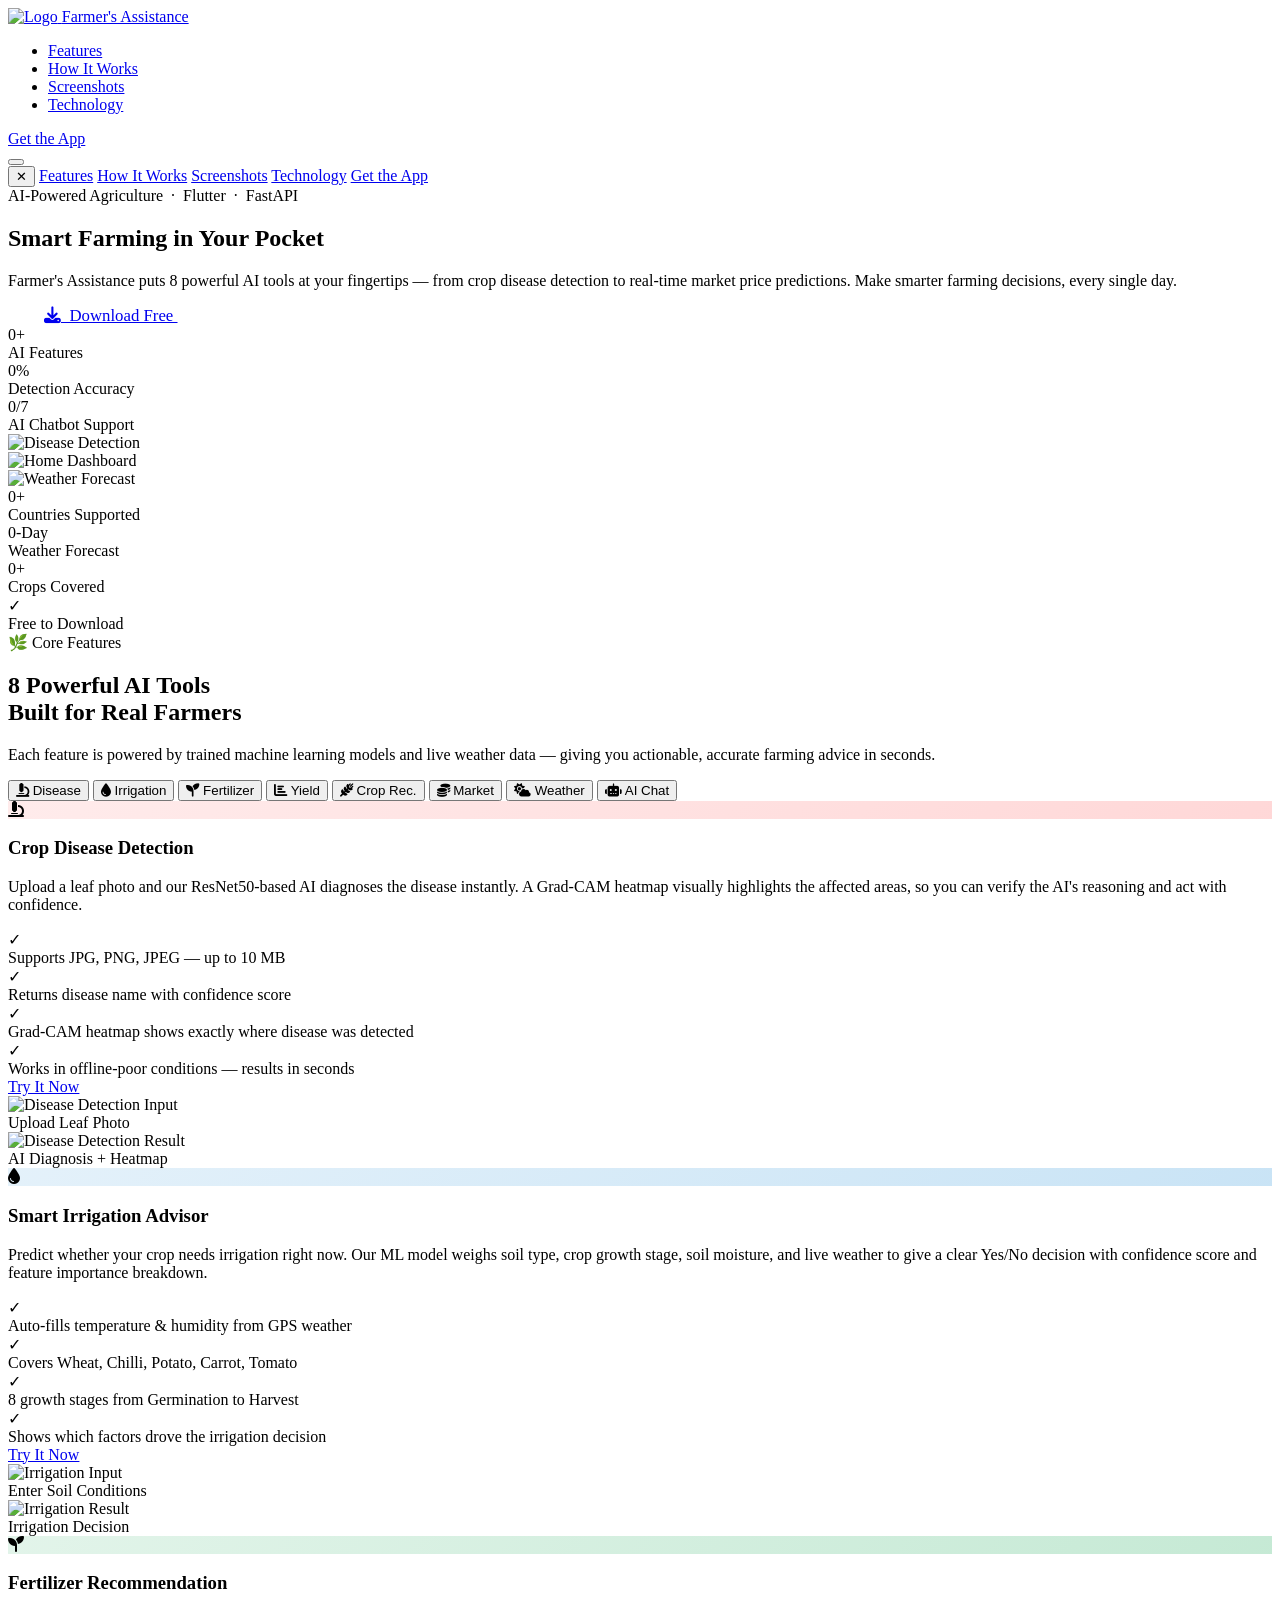
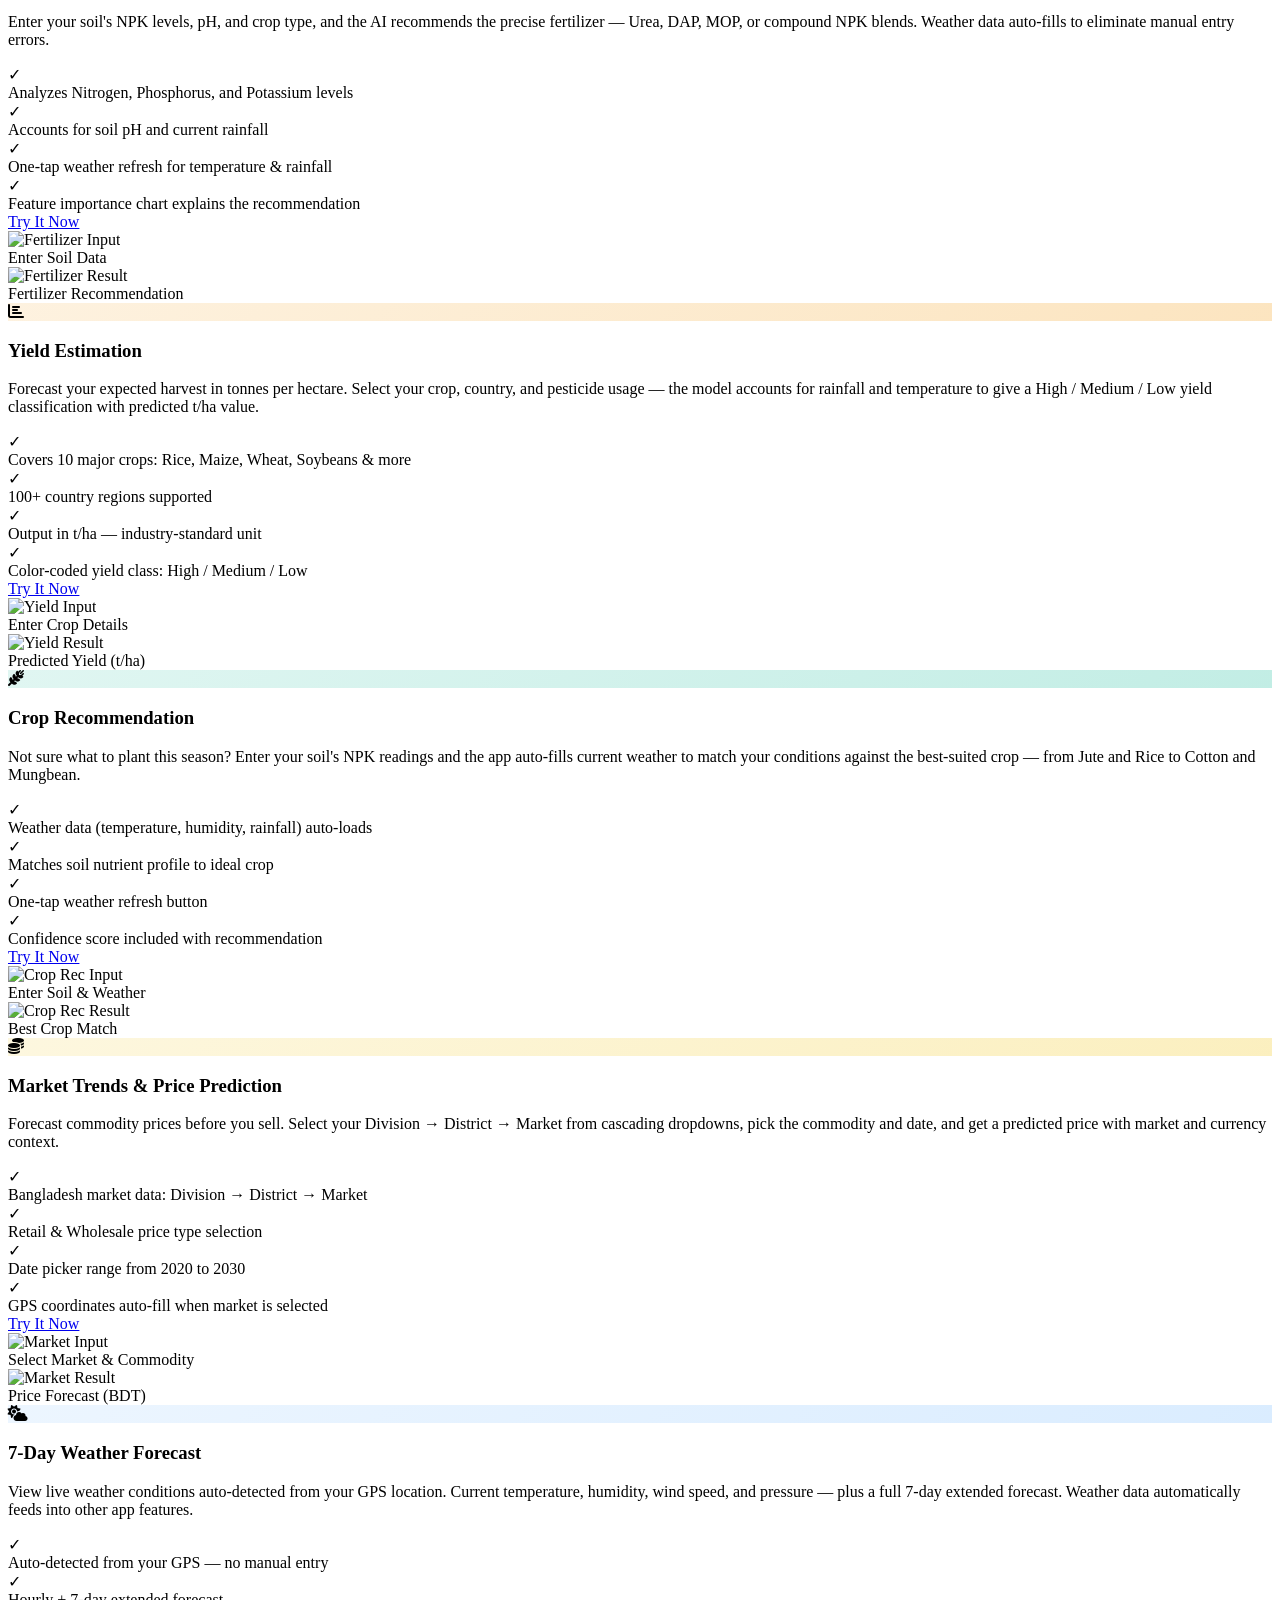
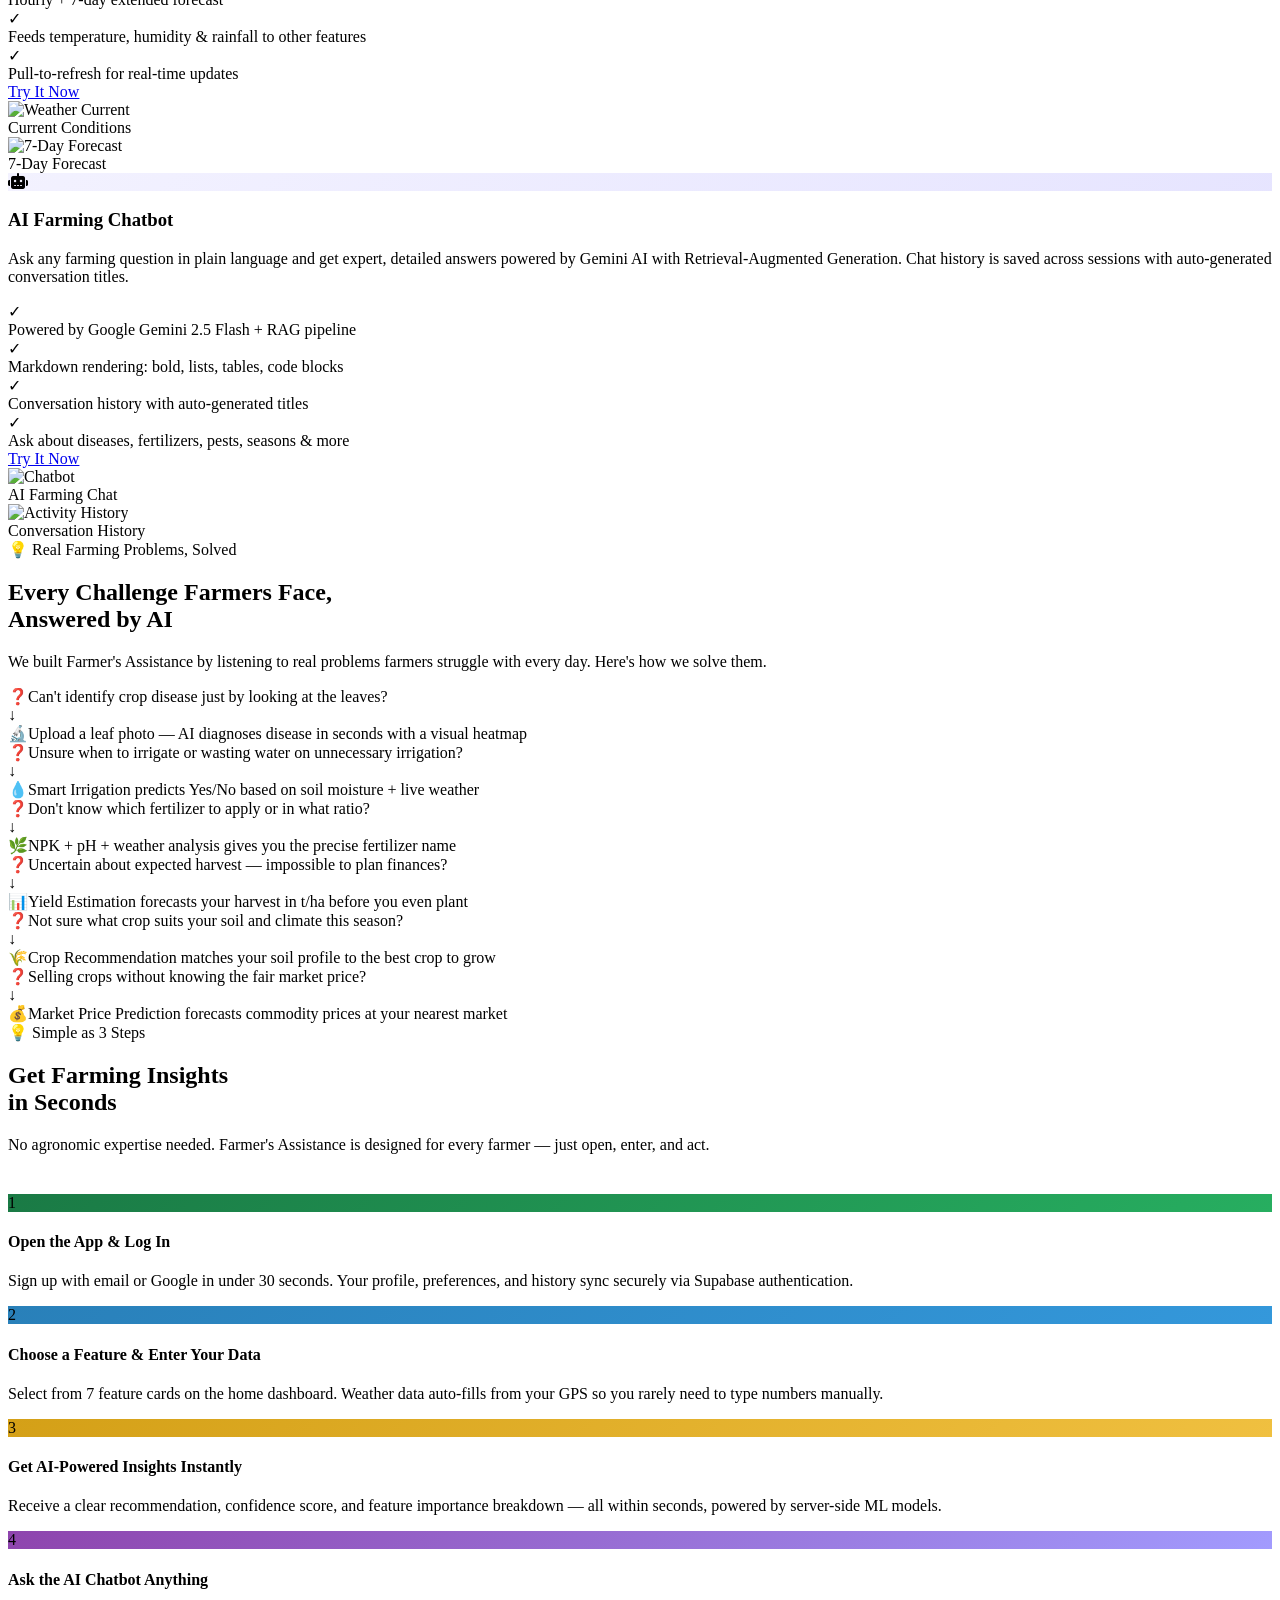
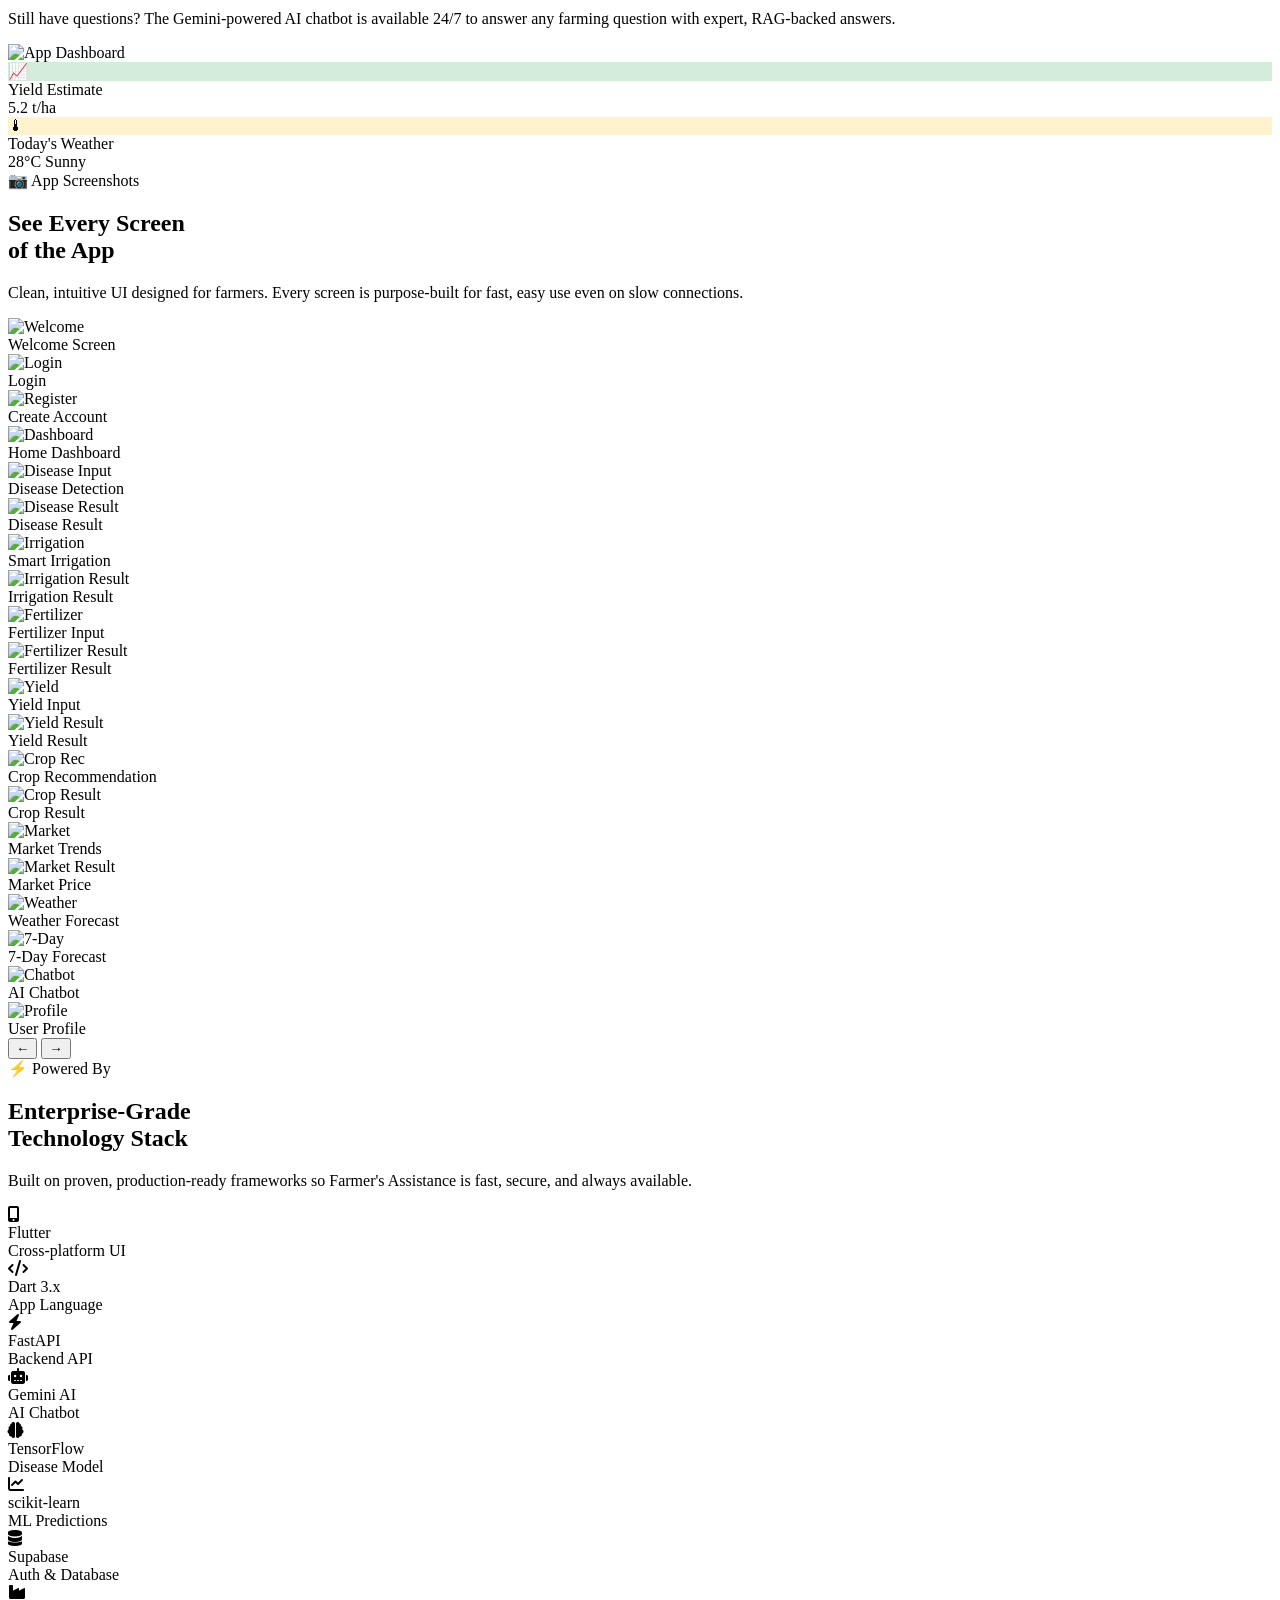
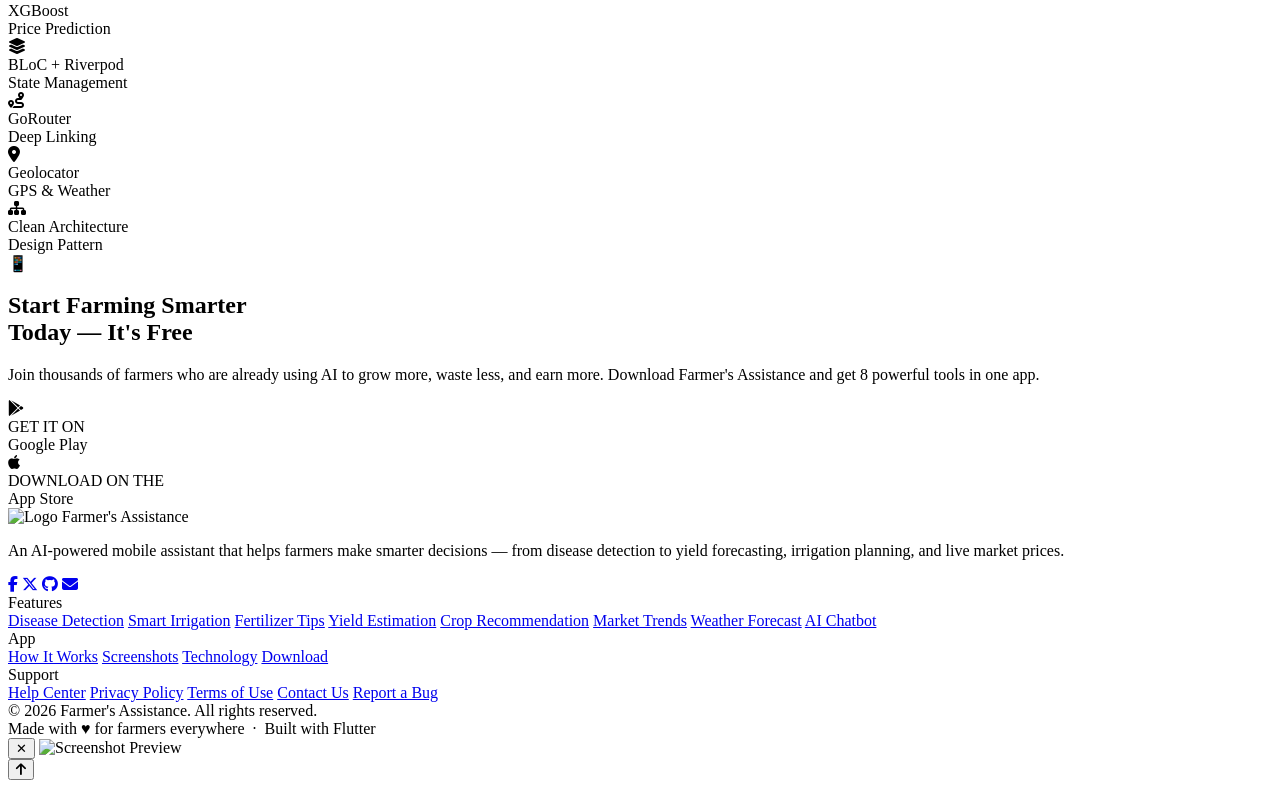
==== src/index.html @ aeb23a7a "Add index.html for Farmer's Assistance landing page with complete structure and features" ====
<!DOCTYPE html>
<html lang="en">
<head>
  <meta charset="UTF-8" />
  <meta name="viewport" content="width=device-width, initial-scale=1.0" />
  <meta name="description" content="Farmer's Assistance — AI-powered mobile app for smart farming. Disease detection, irrigation, fertilizer, yield, crop & market insights powered by machine learning." />
  <title>Farmer's Assistance — AI-Powered Smart Farming App</title>
  <link rel="icon" href="../assets/app_icon/app_icon.png" />
  <link rel="preconnect" href="https://fonts.googleapis.com" />
  <link rel="preconnect" href="https://fonts.gstatic.com" crossorigin />
  <link href="https://fonts.googleapis.com/css2?family=Inter:wght@400;500;600;700;800;900&display=swap" rel="stylesheet" />
  <link rel="stylesheet" href="https://cdnjs.cloudflare.com/ajax/libs/font-awesome/6.7.2/css/all.min.css" crossorigin="anonymous" referrerpolicy="no-referrer" />
  <link rel="stylesheet" href="css/style.css" />
</head>
<body>

<!-- ===== NAVBAR ===== -->
<nav id="navbar">
  <div class="container">
    <div class="nav-inner">
      <a href="#" class="nav-brand">
        <img src="../assets/app_icon/app_icon.png" alt="Logo" class="nav-logo" />
        <span class="nav-name">Farmer's Assistance</span>
      </a>
      <ul class="nav-links">
        <li><a href="#features">Features</a></li>
        <li><a href="#how-it-works">How It Works</a></li>
        <li><a href="#gallery">Screenshots</a></li>
        <li><a href="#tech">Technology</a></li>
      </ul>
      <div class="nav-cta">
        <a href="#cta" class="btn btn-primary">Get the App</a>
      </div>
      <button class="nav-toggle" aria-label="Menu">
        <span></span><span></span><span></span>
      </button>
    </div>
  </div>
</nav>

<!-- Mobile Menu -->
<div class="nav-mobile-menu">
  <button class="nav-mobile-close">&#10005;</button>
  <a href="#features">Features</a>
  <a href="#how-it-works">How It Works</a>
  <a href="#gallery">Screenshots</a>
  <a href="#tech">Technology</a>
  <a href="#cta" class="btn btn-primary">Get the App</a>
</div>

<!-- ===== HERO ===== -->
<section id="hero">
  <div class="hero-bg-pattern"></div>
  <div class="hero-particles"></div>
  <div class="container">
    <div class="hero-inner">

      <!-- Left Content -->
      <div class="hero-content">
        <div class="hero-badge">
          <span class="hero-badge-dot"></span>
          AI-Powered Agriculture &nbsp;·&nbsp; Flutter &nbsp;·&nbsp; FastAPI
        </div>
        <h1 class="hero-title">
          Smart Farming
          <span class="accent">in Your Pocket</span>
        </h1>
        <p class="hero-subtitle">
          Farmer's Assistance puts 8 powerful AI tools at your fingertips — from crop disease detection to real-time market price predictions. Make smarter farming decisions, every single day.
        </p>
        <div class="hero-actions">
          <a href="#cta" class="btn btn-primary" style="font-size:1.05rem; padding:16px 36px;">
            <i class="fa-solid fa-download"></i>&nbsp; Download Free
          </a>
          <a href="#features" class="btn btn-outline" style="color:white; border-color:rgba(255,255,255,0.4); font-size:1.05rem; padding:16px 36px;">
            <i class="fa-solid fa-play"></i>&nbsp; Explore Features
          </a>
        </div>
        <div class="hero-stats">
          <div>
            <div class="hero-stat-num"><span data-target="8" data-suffix="">0</span>+</div>
            <div class="hero-stat-label">AI Features</div>
          </div>
          <div>
            <div class="hero-stat-num"><span data-target="96" data-suffix="">0</span>%</div>
            <div class="hero-stat-label">Detection Accuracy</div>
          </div>
          <div>
            <div class="hero-stat-num"><span data-target="24" data-suffix="">0</span>/7</div>
            <div class="hero-stat-label">AI Chatbot Support</div>
          </div>
        </div>
      </div>

      <!-- Right Visual -->
      <div class="hero-visual">
        <div class="hero-glow"></div>
        <div class="phone-showcase">
          <div class="phone-frame side side-left">
            <img src="../assets/image/disease_detection_result.jpeg" alt="Disease Detection" loading="lazy" />
          </div>
          <div class="phone-frame main">
            <img src="../assets/image/home_dashboard.jpeg" alt="Home Dashboard" />
          </div>
          <div class="phone-frame side side-right">
            <img src="../assets/image/weather_forecast.jpeg" alt="Weather Forecast" loading="lazy" />
          </div>
        </div>
      </div>

    </div>
  </div>
</section>

<!-- ===== STATS STRIP ===== -->
<section id="stats-strip">
  <div class="container">
    <div class="stats-grid">
      <div class="stat-item fade-up">
        <div class="stat-number"><span data-target="100" data-suffix="">0</span><span>+</span></div>
        <div class="stat-label">Countries Supported</div>
      </div>
      <div class="stat-item fade-up">
        <div class="stat-number"><span data-target="7" data-suffix="">0</span><span>-Day</span></div>
        <div class="stat-label">Weather Forecast</div>
      </div>
      <div class="stat-item fade-up">
        <div class="stat-number"><span data-target="10" data-suffix="">0</span><span>+</span></div>
        <div class="stat-label">Crops Covered</div>
      </div>
      <div class="stat-item fade-up">
        <div class="stat-number"><span>&#10003;</span></div>
        <div class="stat-label">Free to Download</div>
      </div>
    </div>
  </div>
</section>

<!-- ===== FEATURES SECTION ===== -->
<section id="features">
  <div class="container">
    <div class="features-header fade-up">
      <span class="section-badge">&#127807; Core Features</span>
      <h2 class="section-title">8 Powerful AI Tools<br><span>Built for Real Farmers</span></h2>
      <p class="section-desc">Each feature is powered by trained machine learning models and live weather data — giving you actionable, accurate farming advice in seconds.</p>
    </div>

    <!-- Feature Tabs -->
    <div class="features-tabs fade-up">
      <button class="feat-tab active" data-target="feat-disease"><i class="fa-solid fa-microscope"></i> Disease</button>
      <button class="feat-tab" data-target="feat-irrigation"><i class="fa-solid fa-droplet"></i> Irrigation</button>
      <button class="feat-tab" data-target="feat-fertilizer"><i class="fa-solid fa-seedling"></i> Fertilizer</button>
      <button class="feat-tab" data-target="feat-yield"><i class="fa-solid fa-chart-bar"></i> Yield</button>
      <button class="feat-tab" data-target="feat-crop"><i class="fa-solid fa-wheat-awn"></i> Crop Rec.</button>
      <button class="feat-tab" data-target="feat-market"><i class="fa-solid fa-coins"></i> Market</button>
      <button class="feat-tab" data-target="feat-weather"><i class="fa-solid fa-cloud-sun"></i> Weather</button>
      <button class="feat-tab" data-target="feat-chatbot"><i class="fa-solid fa-robot"></i> AI Chat</button>
    </div>

    <!-- Feature 1: Disease Detection -->
    <div class="feature-showcase active" id="feat-disease">
      <div class="feat-info fade-up">
        <div class="feat-icon-wrap" style="background:linear-gradient(135deg,#ff6b6b22,#ff6b6b44);"><i class="fa-solid fa-microscope"></i></div>
        <h3 class="feat-title">Crop Disease Detection</h3>
        <p class="feat-desc">Upload a leaf photo and our ResNet50-based AI diagnoses the disease instantly. A Grad-CAM heatmap visually highlights the affected areas, so you can verify the AI's reasoning and act with confidence.</p>
        <div class="feat-points">
          <div class="feat-point"><div class="feat-point-icon">&#10003;</div>Supports JPG, PNG, JPEG — up to 10 MB</div>
          <div class="feat-point"><div class="feat-point-icon">&#10003;</div>Returns disease name with confidence score</div>
          <div class="feat-point"><div class="feat-point-icon">&#10003;</div>Grad-CAM heatmap shows exactly where disease was detected</div>
          <div class="feat-point"><div class="feat-point-icon">&#10003;</div>Works in offline-poor conditions — results in seconds</div>
        </div>
        <a href="#cta" class="btn btn-primary">Try It Now</a>
      </div>
      <div class="feat-screenshots">
        <div class="feat-screen-card" data-lightbox="../assets/image/disease_detection_input.jpeg" style="cursor:zoom-in;">
          <img src="../assets/image/disease_detection_input.jpeg" alt="Disease Detection Input" loading="lazy" />
          <div class="feat-screen-label">Upload Leaf Photo</div>
        </div>
        <div class="feat-screen-card" data-lightbox="../assets/image/disease_detection_result.jpeg" style="cursor:zoom-in;">
          <img src="../assets/image/disease_detection_result.jpeg" alt="Disease Detection Result" loading="lazy" />
          <div class="feat-screen-label">AI Diagnosis + Heatmap</div>
        </div>
      </div>
    </div>

    <!-- Feature 2: Smart Irrigation -->
    <div class="feature-showcase" id="feat-irrigation">
      <div class="feat-info fade-up">
        <div class="feat-icon-wrap" style="background:linear-gradient(135deg,#3498db22,#3498db44);"><i class="fa-solid fa-droplet"></i></div>
        <h3 class="feat-title">Smart Irrigation Advisor</h3>
        <p class="feat-desc">Predict whether your crop needs irrigation right now. Our ML model weighs soil type, crop growth stage, soil moisture, and live weather to give a clear Yes/No decision with confidence score and feature importance breakdown.</p>
        <div class="feat-points">
          <div class="feat-point"><div class="feat-point-icon">&#10003;</div>Auto-fills temperature & humidity from GPS weather</div>
          <div class="feat-point"><div class="feat-point-icon">&#10003;</div>Covers Wheat, Chilli, Potato, Carrot, Tomato</div>
          <div class="feat-point"><div class="feat-point-icon">&#10003;</div>8 growth stages from Germination to Harvest</div>
          <div class="feat-point"><div class="feat-point-icon">&#10003;</div>Shows which factors drove the irrigation decision</div>
        </div>
        <a href="#cta" class="btn btn-primary">Try It Now</a>
      </div>
      <div class="feat-screenshots">
        <div class="feat-screen-card" data-lightbox="../assets/image/smart_irrigation_input.jpeg" style="cursor:zoom-in;">
          <img src="../assets/image/smart_irrigation_input.jpeg" alt="Irrigation Input" loading="lazy" />
          <div class="feat-screen-label">Enter Soil Conditions</div>
        </div>
        <div class="feat-screen-card" data-lightbox="../assets/image/smart_irrigation_result.jpeg" style="cursor:zoom-in;">
          <img src="../assets/image/smart_irrigation_result.jpeg" alt="Irrigation Result" loading="lazy" />
          <div class="feat-screen-label">Irrigation Decision</div>
        </div>
      </div>
    </div>

    <!-- Feature 3: Fertilizer -->
    <div class="feature-showcase" id="feat-fertilizer">
      <div class="feat-info fade-up">
        <div class="feat-icon-wrap" style="background:linear-gradient(135deg,#27ae6022,#27ae6044);"><i class="fa-solid fa-seedling"></i></div>
        <h3 class="feat-title">Fertilizer Recommendation</h3>
        <p class="feat-desc">Enter your soil's NPK levels, pH, and crop type, and the AI recommends the precise fertilizer — Urea, DAP, MOP, or compound NPK blends. Weather data auto-fills to eliminate manual entry errors.</p>
        <div class="feat-points">
          <div class="feat-point"><div class="feat-point-icon">&#10003;</div>Analyzes Nitrogen, Phosphorus, and Potassium levels</div>
          <div class="feat-point"><div class="feat-point-icon">&#10003;</div>Accounts for soil pH and current rainfall</div>
          <div class="feat-point"><div class="feat-point-icon">&#10003;</div>One-tap weather refresh for temperature & rainfall</div>
          <div class="feat-point"><div class="feat-point-icon">&#10003;</div>Feature importance chart explains the recommendation</div>
        </div>
        <a href="#cta" class="btn btn-primary">Try It Now</a>
      </div>
      <div class="feat-screenshots">
        <div class="feat-screen-card" data-lightbox="../assets/image/fertilizer_recommendation_input.jpeg" style="cursor:zoom-in;">
          <img src="../assets/image/fertilizer_recommendation_input.jpeg" alt="Fertilizer Input" loading="lazy" />
          <div class="feat-screen-label">Enter Soil Data</div>
        </div>
        <div class="feat-screen-card" data-lightbox="../assets/image/fertilizer_recommendation_result.jpeg" style="cursor:zoom-in;">
          <img src="../assets/image/fertilizer_recommendation_result.jpeg" alt="Fertilizer Result" loading="lazy" />
          <div class="feat-screen-label">Fertilizer Recommendation</div>
        </div>
      </div>
    </div>

    <!-- Feature 4: Yield Estimation -->
    <div class="feature-showcase" id="feat-yield">
      <div class="feat-info fade-up">
        <div class="feat-icon-wrap" style="background:linear-gradient(135deg,#f39c1222,#f39c1244);"><i class="fa-solid fa-chart-bar"></i></div>
        <h3 class="feat-title">Yield Estimation</h3>
        <p class="feat-desc">Forecast your expected harvest in tonnes per hectare. Select your crop, country, and pesticide usage — the model accounts for rainfall and temperature to give a High / Medium / Low yield classification with predicted t/ha value.</p>
        <div class="feat-points">
          <div class="feat-point"><div class="feat-point-icon">&#10003;</div>Covers 10 major crops: Rice, Maize, Wheat, Soybeans & more</div>
          <div class="feat-point"><div class="feat-point-icon">&#10003;</div>100+ country regions supported</div>
          <div class="feat-point"><div class="feat-point-icon">&#10003;</div>Output in t/ha — industry-standard unit</div>
          <div class="feat-point"><div class="feat-point-icon">&#10003;</div>Color-coded yield class: High / Medium / Low</div>
        </div>
        <a href="#cta" class="btn btn-primary">Try It Now</a>
      </div>
      <div class="feat-screenshots">
        <div class="feat-screen-card" data-lightbox="../assets/image/yield_estimate_input.jpeg" style="cursor:zoom-in;">
          <img src="../assets/image/yield_estimate_input.jpeg" alt="Yield Input" loading="lazy" />
          <div class="feat-screen-label">Enter Crop Details</div>
        </div>
        <div class="feat-screen-card" data-lightbox="../assets/image/yield_estimate_result.jpeg" style="cursor:zoom-in;">
          <img src="../assets/image/yield_estimate_result.jpeg" alt="Yield Result" loading="lazy" />
          <div class="feat-screen-label">Predicted Yield (t/ha)</div>
        </div>
      </div>
    </div>

    <!-- Feature 5: Crop Recommendation -->
    <div class="feature-showcase" id="feat-crop">
      <div class="feat-info fade-up">
        <div class="feat-icon-wrap" style="background:linear-gradient(135deg,#1abc9c22,#1abc9c44);"><i class="fa-solid fa-wheat-awn"></i></div>
        <h3 class="feat-title">Crop Recommendation</h3>
        <p class="feat-desc">Not sure what to plant this season? Enter your soil's NPK readings and the app auto-fills current weather to match your conditions against the best-suited crop — from Jute and Rice to Cotton and Mungbean.</p>
        <div class="feat-points">
          <div class="feat-point"><div class="feat-point-icon">&#10003;</div>Weather data (temperature, humidity, rainfall) auto-loads</div>
          <div class="feat-point"><div class="feat-point-icon">&#10003;</div>Matches soil nutrient profile to ideal crop</div>
          <div class="feat-point"><div class="feat-point-icon">&#10003;</div>One-tap weather refresh button</div>
          <div class="feat-point"><div class="feat-point-icon">&#10003;</div>Confidence score included with recommendation</div>
        </div>
        <a href="#cta" class="btn btn-primary">Try It Now</a>
      </div>
      <div class="feat-screenshots">
        <div class="feat-screen-card" data-lightbox="../assets/image/crop_recommendation_input.jpeg" style="cursor:zoom-in;">
          <img src="../assets/image/crop_recommendation_input.jpeg" alt="Crop Rec Input" loading="lazy" />
          <div class="feat-screen-label">Enter Soil & Weather</div>
        </div>
        <div class="feat-screen-card" data-lightbox="../assets/image/crop_recommendation_result.jpeg" style="cursor:zoom-in;">
          <img src="../assets/image/crop_recommendation_result.jpeg" alt="Crop Rec Result" loading="lazy" />
          <div class="feat-screen-label">Best Crop Match</div>
        </div>
      </div>
    </div>

    <!-- Feature 6: Market Trends -->
    <div class="feature-showcase" id="feat-market">
      <div class="feat-info fade-up">
        <div class="feat-icon-wrap" style="background:linear-gradient(135deg,#f1c40f22,#f1c40f44);"><i class="fa-solid fa-coins"></i></div>
        <h3 class="feat-title">Market Trends & Price Prediction</h3>
        <p class="feat-desc">Forecast commodity prices before you sell. Select your Division → District → Market from cascading dropdowns, pick the commodity and date, and get a predicted price with market and currency context.</p>
        <div class="feat-points">
          <div class="feat-point"><div class="feat-point-icon">&#10003;</div>Bangladesh market data: Division → District → Market</div>
          <div class="feat-point"><div class="feat-point-icon">&#10003;</div>Retail & Wholesale price type selection</div>
          <div class="feat-point"><div class="feat-point-icon">&#10003;</div>Date picker range from 2020 to 2030</div>
          <div class="feat-point"><div class="feat-point-icon">&#10003;</div>GPS coordinates auto-fill when market is selected</div>
        </div>
        <a href="#cta" class="btn btn-primary">Try It Now</a>
      </div>
      <div class="feat-screenshots">
        <div class="feat-screen-card" data-lightbox="../assets/image/market_trends_input.jpeg" style="cursor:zoom-in;">
          <img src="../assets/image/market_trends_input.jpeg" alt="Market Input" loading="lazy" />
          <div class="feat-screen-label">Select Market & Commodity</div>
        </div>
        <div class="feat-screen-card" data-lightbox="../assets/image/market_trends_result.jpeg" style="cursor:zoom-in;">
          <img src="../assets/image/market_trends_result.jpeg" alt="Market Result" loading="lazy" />
          <div class="feat-screen-label">Price Forecast (BDT)</div>
        </div>
      </div>
    </div>

    <!-- Feature 7: Weather -->
    <div class="feature-showcase" id="feat-weather">
      <div class="feat-info fade-up">
        <div class="feat-icon-wrap" style="background:linear-gradient(135deg,#74b9ff22,#74b9ff44);"><i class="fa-solid fa-cloud-sun"></i></div>
        <h3 class="feat-title">7-Day Weather Forecast</h3>
        <p class="feat-desc">View live weather conditions auto-detected from your GPS location. Current temperature, humidity, wind speed, and pressure — plus a full 7-day extended forecast. Weather data automatically feeds into other app features.</p>
        <div class="feat-points">
          <div class="feat-point"><div class="feat-point-icon">&#10003;</div>Auto-detected from your GPS — no manual entry</div>
          <div class="feat-point"><div class="feat-point-icon">&#10003;</div>Hourly + 7-day extended forecast</div>
          <div class="feat-point"><div class="feat-point-icon">&#10003;</div>Feeds temperature, humidity & rainfall to other features</div>
          <div class="feat-point"><div class="feat-point-icon">&#10003;</div>Pull-to-refresh for real-time updates</div>
        </div>
        <a href="#cta" class="btn btn-primary">Try It Now</a>
      </div>
      <div class="feat-screenshots">
        <div class="feat-screen-card" data-lightbox="../assets/image/weather_forecast.jpeg" style="cursor:zoom-in;">
          <img src="../assets/image/weather_forecast.jpeg" alt="Weather Current" loading="lazy" />
          <div class="feat-screen-label">Current Conditions</div>
        </div>
        <div class="feat-screen-card" data-lightbox="../assets/image/weather_7day_forecast.jpeg" style="cursor:zoom-in;">
          <img src="../assets/image/weather_7day_forecast.jpeg" alt="7-Day Forecast" loading="lazy" />
          <div class="feat-screen-label">7-Day Forecast</div>
        </div>
      </div>
    </div>

    <!-- Feature 8: AI Chatbot -->
    <div class="feature-showcase" id="feat-chatbot">
      <div class="feat-info fade-up">
        <div class="feat-icon-wrap" style="background:linear-gradient(135deg,#a29bfe22,#a29bfe44);"><i class="fa-solid fa-robot"></i></div>
        <h3 class="feat-title">AI Farming Chatbot</h3>
        <p class="feat-desc">Ask any farming question in plain language and get expert, detailed answers powered by Gemini AI with Retrieval-Augmented Generation. Chat history is saved across sessions with auto-generated conversation titles.</p>
        <div class="feat-points">
          <div class="feat-point"><div class="feat-point-icon">&#10003;</div>Powered by Google Gemini 2.5 Flash + RAG pipeline</div>
          <div class="feat-point"><div class="feat-point-icon">&#10003;</div>Markdown rendering: bold, lists, tables, code blocks</div>
          <div class="feat-point"><div class="feat-point-icon">&#10003;</div>Conversation history with auto-generated titles</div>
          <div class="feat-point"><div class="feat-point-icon">&#10003;</div>Ask about diseases, fertilizers, pests, seasons & more</div>
        </div>
        <a href="#cta" class="btn btn-primary">Try It Now</a>
      </div>
      <div class="feat-screenshots">
        <div class="feat-screen-card" data-lightbox="../assets/image/chatbot_screen.jpeg" style="cursor:zoom-in;">
          <img src="../assets/image/chatbot_screen.jpeg" alt="Chatbot" loading="lazy" />
          <div class="feat-screen-label">AI Farming Chat</div>
        </div>
        <div class="feat-screen-card" data-lightbox="../assets/image/activity_history.jpeg" style="cursor:zoom-in;">
          <img src="../assets/image/activity_history.jpeg" alt="Activity History" loading="lazy" />
          <div class="feat-screen-label">Conversation History</div>
        </div>
      </div>
    </div>

  </div><!-- /container -->
</section>

<!-- ===== PROBLEM → SOLUTION ===== -->
<section id="problems">
  <div class="container">
    <div class="problems-header fade-up">
      <span class="section-badge">&#128161; Real Farming Problems, Solved</span>
      <h2 class="section-title">Every Challenge Farmers Face,<br><span>Answered by AI</span></h2>
      <p class="section-desc">We built Farmer's Assistance by listening to real problems farmers struggle with every day. Here's how we solve them.</p>
    </div>
    <div class="problems-grid">
      <div class="problem-card fade-up">
        <div class="problem-q"><span class="problem-q-icon">&#10067;</span><span class="problem-q-text">Can't identify crop disease just by looking at the leaves?</span></div>
        <div class="problem-arrow">&#8595;</div>
        <div class="problem-sol"><span class="problem-sol-icon">&#128300;</span><span class="problem-sol-text">Upload a leaf photo — AI diagnoses disease in seconds with a visual heatmap</span></div>
      </div>
      <div class="problem-card fade-up">
        <div class="problem-q"><span class="problem-q-icon">&#10067;</span><span class="problem-q-text">Unsure when to irrigate or wasting water on unnecessary irrigation?</span></div>
        <div class="problem-arrow">&#8595;</div>
        <div class="problem-sol"><span class="problem-sol-icon">&#128167;</span><span class="problem-sol-text">Smart Irrigation predicts Yes/No based on soil moisture + live weather</span></div>
      </div>
      <div class="problem-card fade-up">
        <div class="problem-q"><span class="problem-q-icon">&#10067;</span><span class="problem-q-text">Don't know which fertilizer to apply or in what ratio?</span></div>
        <div class="problem-arrow">&#8595;</div>
        <div class="problem-sol"><span class="problem-sol-icon">&#127807;</span><span class="problem-sol-text">NPK + pH + weather analysis gives you the precise fertilizer name</span></div>
      </div>
      <div class="problem-card fade-up">
        <div class="problem-q"><span class="problem-q-icon">&#10067;</span><span class="problem-q-text">Uncertain about expected harvest — impossible to plan finances?</span></div>
        <div class="problem-arrow">&#8595;</div>
        <div class="problem-sol"><span class="problem-sol-icon">&#128202;</span><span class="problem-sol-text">Yield Estimation forecasts your harvest in t/ha before you even plant</span></div>
      </div>
      <div class="problem-card fade-up">
        <div class="problem-q"><span class="problem-q-icon">&#10067;</span><span class="problem-q-text">Not sure what crop suits your soil and climate this season?</span></div>
        <div class="problem-arrow">&#8595;</div>
        <div class="problem-sol"><span class="problem-sol-icon">&#127806;</span><span class="problem-sol-text">Crop Recommendation matches your soil profile to the best crop to grow</span></div>
      </div>
      <div class="problem-card fade-up">
        <div class="problem-q"><span class="problem-q-icon">&#10067;</span><span class="problem-q-text">Selling crops without knowing the fair market price?</span></div>
        <div class="problem-arrow">&#8595;</div>
        <div class="problem-sol"><span class="problem-sol-icon">&#128176;</span><span class="problem-sol-text">Market Price Prediction forecasts commodity prices at your nearest market</span></div>
      </div>
    </div>
  </div>
</section>

<!-- ===== HOW IT WORKS ===== -->
<section id="how-it-works">
  <div class="container">
    <div class="how-inner">

      <!-- Steps -->
      <div>
        <div class="fade-up">
          <span class="section-badge">&#128161; Simple as 3 Steps</span>
          <h2 class="section-title">Get Farming Insights<br><span>in Seconds</span></h2>
          <p class="section-desc" style="margin-bottom:40px;">No agronomic expertise needed. Farmer's Assistance is designed for every farmer — just open, enter, and act.</p>
        </div>
        <div class="steps-list">
          <div class="step-item fade-up">
            <div class="step-num" style="background:linear-gradient(135deg,#1a7a45,#27ae60);">1</div>
            <div class="step-content">
              <h4>Open the App & Log In</h4>
              <p>Sign up with email or Google in under 30 seconds. Your profile, preferences, and history sync securely via Supabase authentication.</p>
            </div>
          </div>
          <div class="step-item fade-up">
            <div class="step-num" style="background:linear-gradient(135deg,#2980b9,#3498db);">2</div>
            <div class="step-content">
              <h4>Choose a Feature & Enter Your Data</h4>
              <p>Select from 7 feature cards on the home dashboard. Weather data auto-fills from your GPS so you rarely need to type numbers manually.</p>
            </div>
          </div>
          <div class="step-item fade-up">
            <div class="step-num" style="background:linear-gradient(135deg,#d4a017,#f0c040);">3</div>
            <div class="step-content">
              <h4>Get AI-Powered Insights Instantly</h4>
              <p>Receive a clear recommendation, confidence score, and feature importance breakdown — all within seconds, powered by server-side ML models.</p>
            </div>
          </div>
          <div class="step-item fade-up">
            <div class="step-num" style="background:linear-gradient(135deg,#8e44ad,#a29bfe);">4</div>
            <div class="step-content">
              <h4>Ask the AI Chatbot Anything</h4>
              <p>Still have questions? The Gemini-powered AI chatbot is available 24/7 to answer any farming question with expert, RAG-backed answers.</p>
            </div>
          </div>
        </div>
      </div>

      <!-- Visual -->
      <div class="how-visual fade-up">
        <div class="how-bg-circle"></div>
        <div class="dashboard-preview">
          <img src="../assets/image/home_dashboard.jpeg" alt="App Dashboard" />
        </div>
        <div class="floating-card card-1">
          <div class="fc-icon" style="background:#d4edda;">&#128200;</div>
          <div>
            <div class="fc-title">Yield Estimate</div>
            <div class="fc-value">5.2 t/ha</div>
          </div>
        </div>
        <div class="floating-card card-2">
          <div class="fc-icon" style="background:#fff3cd;">&#127777;</div>
          <div>
            <div class="fc-title">Today's Weather</div>
            <div class="fc-value">28°C Sunny</div>
          </div>
        </div>
      </div>

    </div>
  </div>
</section>

<!-- ===== SCREENSHOTS GALLERY ===== -->
<section id="gallery">
  <div class="container">
    <div class="gallery-header fade-up">
      <span class="section-badge">&#128247; App Screenshots</span>
      <h2 class="section-title">See Every Screen<br><span>of the App</span></h2>
      <p class="section-desc">Clean, intuitive UI designed for farmers. Every screen is purpose-built for fast, easy use even on slow connections.</p>
    </div>
    <div class="gallery-slider-wrap fade-up">
      <div class="gallery-track">
        <div class="gallery-slide" data-lightbox="../assets/image/welcome_screen.jpeg">
          <img src="../assets/image/welcome_screen.jpeg" alt="Welcome" loading="lazy" />
          <div class="gallery-slide-label">Welcome Screen</div>
        </div>
        <div class="gallery-slide" data-lightbox="../assets/image/login_screen.jpeg">
          <img src="../assets/image/login_screen.jpeg" alt="Login" loading="lazy" />
          <div class="gallery-slide-label">Login</div>
        </div>
        <div class="gallery-slide" data-lightbox="../assets/image/register_screen.jpeg">
          <img src="../assets/image/register_screen.jpeg" alt="Register" loading="lazy" />
          <div class="gallery-slide-label">Create Account</div>
        </div>
        <div class="gallery-slide" data-lightbox="../assets/image/home_dashboard.jpeg">
          <img src="../assets/image/home_dashboard.jpeg" alt="Dashboard" loading="lazy" />
          <div class="gallery-slide-label">Home Dashboard</div>
        </div>
        <div class="gallery-slide" data-lightbox="../assets/image/disease_detection_input.jpeg">
          <img src="../assets/image/disease_detection_input.jpeg" alt="Disease Input" loading="lazy" />
          <div class="gallery-slide-label">Disease Detection</div>
        </div>
        <div class="gallery-slide" data-lightbox="../assets/image/disease_detection_result.jpeg">
          <img src="../assets/image/disease_detection_result.jpeg" alt="Disease Result" loading="lazy" />
          <div class="gallery-slide-label">Disease Result</div>
        </div>
        <div class="gallery-slide" data-lightbox="../assets/image/smart_irrigation_input.jpeg">
          <img src="../assets/image/smart_irrigation_input.jpeg" alt="Irrigation" loading="lazy" />
          <div class="gallery-slide-label">Smart Irrigation</div>
        </div>
        <div class="gallery-slide" data-lightbox="../assets/image/smart_irrigation_result.jpeg">
          <img src="../assets/image/smart_irrigation_result.jpeg" alt="Irrigation Result" loading="lazy" />
          <div class="gallery-slide-label">Irrigation Result</div>
        </div>
        <div class="gallery-slide" data-lightbox="../assets/image/fertilizer_recommendation_input.jpeg">
          <img src="../assets/image/fertilizer_recommendation_input.jpeg" alt="Fertilizer" loading="lazy" />
          <div class="gallery-slide-label">Fertilizer Input</div>
        </div>
        <div class="gallery-slide" data-lightbox="../assets/image/fertilizer_recommendation_result.jpeg">
          <img src="../assets/image/fertilizer_recommendation_result.jpeg" alt="Fertilizer Result" loading="lazy" />
          <div class="gallery-slide-label">Fertilizer Result</div>
        </div>
        <div class="gallery-slide" data-lightbox="../assets/image/yield_estimate_input.jpeg">
          <img src="../assets/image/yield_estimate_input.jpeg" alt="Yield" loading="lazy" />
          <div class="gallery-slide-label">Yield Input</div>
        </div>
        <div class="gallery-slide" data-lightbox="../assets/image/yield_estimate_result.jpeg">
          <img src="../assets/image/yield_estimate_result.jpeg" alt="Yield Result" loading="lazy" />
          <div class="gallery-slide-label">Yield Result</div>
        </div>
        <div class="gallery-slide" data-lightbox="../assets/image/crop_recommendation_input.jpeg">
          <img src="../assets/image/crop_recommendation_input.jpeg" alt="Crop Rec" loading="lazy" />
          <div class="gallery-slide-label">Crop Recommendation</div>
        </div>
        <div class="gallery-slide" data-lightbox="../assets/image/crop_recommendation_result.jpeg">
          <img src="../assets/image/crop_recommendation_result.jpeg" alt="Crop Result" loading="lazy" />
          <div class="gallery-slide-label">Crop Result</div>
        </div>
        <div class="gallery-slide" data-lightbox="../assets/image/market_trends_input.jpeg">
          <img src="../assets/image/market_trends_input.jpeg" alt="Market" loading="lazy" />
          <div class="gallery-slide-label">Market Trends</div>
        </div>
        <div class="gallery-slide" data-lightbox="../assets/image/market_trends_result.jpeg">
          <img src="../assets/image/market_trends_result.jpeg" alt="Market Result" loading="lazy" />
          <div class="gallery-slide-label">Market Price</div>
        </div>
        <div class="gallery-slide" data-lightbox="../assets/image/weather_forecast.jpeg">
          <img src="../assets/image/weather_forecast.jpeg" alt="Weather" loading="lazy" />
          <div class="gallery-slide-label">Weather Forecast</div>
        </div>
        <div class="gallery-slide" data-lightbox="../assets/image/weather_7day_forecast.jpeg">
          <img src="../assets/image/weather_7day_forecast.jpeg" alt="7-Day" loading="lazy" />
          <div class="gallery-slide-label">7-Day Forecast</div>
        </div>
        <div class="gallery-slide" data-lightbox="../assets/image/chatbot_screen.jpeg">
          <img src="../assets/image/chatbot_screen.jpeg" alt="Chatbot" loading="lazy" />
          <div class="gallery-slide-label">AI Chatbot</div>
        </div>
        <div class="gallery-slide" data-lightbox="../assets/image/user_profile.jpeg">
          <img src="../assets/image/user_profile.jpeg" alt="Profile" loading="lazy" />
          <div class="gallery-slide-label">User Profile</div>
        </div>
      </div>
    </div>
    <div class="gallery-controls">
      <button class="gallery-btn gallery-prev" aria-label="Previous">&#8592;</button>
      <button class="gallery-btn gallery-next" aria-label="Next">&#8594;</button>
    </div>
    <div class="gallery-dots">
      <span class="gallery-dot active"></span>
      <span class="gallery-dot"></span>
      <span class="gallery-dot"></span>
      <span class="gallery-dot"></span>
      <span class="gallery-dot"></span>
      <span class="gallery-dot"></span>
      <span class="gallery-dot"></span>
      <span class="gallery-dot"></span>
      <span class="gallery-dot"></span>
      <span class="gallery-dot"></span>
    </div>
  </div>
</section>

<!-- ===== TECHNOLOGY ===== -->
<section id="tech">
  <div class="container">
    <div class="tech-header fade-up">
      <span class="section-badge">&#9889; Powered By</span>
      <h2 class="section-title">Enterprise-Grade<br><span>Technology Stack</span></h2>
      <p class="section-desc">Built on proven, production-ready frameworks so Farmer's Assistance is fast, secure, and always available.</p>
    </div>
    <div class="tech-grid fade-up">
      <div class="tech-item">
        <div class="tech-icon"><i class="fa-solid fa-mobile-screen-button"></i></div>
        <div class="tech-name">Flutter</div>
        <div class="tech-role">Cross-platform UI</div>
      </div>
      <div class="tech-item">
        <div class="tech-icon"><i class="fa-solid fa-code"></i></div>
        <div class="tech-name">Dart 3.x</div>
        <div class="tech-role">App Language</div>
      </div>
      <div class="tech-item">
        <div class="tech-icon"><i class="fa-solid fa-bolt"></i></div>
        <div class="tech-name">FastAPI</div>
        <div class="tech-role">Backend API</div>
      </div>
      <div class="tech-item">
        <div class="tech-icon"><i class="fa-solid fa-robot"></i></div>
        <div class="tech-name">Gemini AI</div>
        <div class="tech-role">AI Chatbot</div>
      </div>
      <div class="tech-item">
        <div class="tech-icon"><i class="fa-solid fa-brain"></i></div>
        <div class="tech-name">TensorFlow</div>
        <div class="tech-role">Disease Model</div>
      </div>
      <div class="tech-item">
        <div class="tech-icon"><i class="fa-solid fa-chart-line"></i></div>
        <div class="tech-name">scikit-learn</div>
        <div class="tech-role">ML Predictions</div>
      </div>
      <div class="tech-item">
        <div class="tech-icon"><i class="fa-solid fa-database"></i></div>
        <div class="tech-name">Supabase</div>
        <div class="tech-role">Auth & Database</div>
      </div>
      <div class="tech-item">
        <div class="tech-icon"><i class="fa-solid fa-industry"></i></div>
        <div class="tech-name">XGBoost</div>
        <div class="tech-role">Price Prediction</div>
      </div>
      <div class="tech-item">
        <div class="tech-icon"><i class="fa-solid fa-layer-group"></i></div>
        <div class="tech-name">BLoC + Riverpod</div>
        <div class="tech-role">State Management</div>
      </div>
      <div class="tech-item">
        <div class="tech-icon"><i class="fa-solid fa-route"></i></div>
        <div class="tech-name">GoRouter</div>
        <div class="tech-role">Deep Linking</div>
      </div>
      <div class="tech-item">
        <div class="tech-icon"><i class="fa-solid fa-location-dot"></i></div>
        <div class="tech-name">Geolocator</div>
        <div class="tech-role">GPS & Weather</div>
      </div>
      <div class="tech-item">
        <div class="tech-icon"><i class="fa-solid fa-sitemap"></i></div>
        <div class="tech-name">Clean Architecture</div>
        <div class="tech-role">Design Pattern</div>
      </div>
    </div>
  </div>
</section>

<!-- ===== CTA ===== -->
<section id="cta">
  <div class="container">
    <div class="cta-inner">
      <div>
        <div class="section-badge" style="background:rgba(255,255,255,0.12);color:white;border-color:rgba(255,255,255,0.25);">
          &#128241; Free Download
        </div>
        <h2 class="cta-title">Start Farming Smarter<br>Today — It's Free</h2>
        <p class="cta-desc">Join thousands of farmers who are already using AI to grow more, waste less, and earn more. Download Farmer's Assistance and get 8 powerful tools in one app.</p>
      </div>
      <div class="cta-app-links">
        <div class="store-btn">
          <div class="store-btn-icon"><i class="fa-brands fa-google-play"></i></div>
          <div>
            <div class="store-btn-sub">GET IT ON</div>
            <div class="store-btn-name">Google Play</div>
          </div>
        </div>
        <div class="store-btn">
          <div class="store-btn-icon"><i class="fa-brands fa-apple"></i></div>
          <div>
            <div class="store-btn-sub">DOWNLOAD ON THE</div>
            <div class="store-btn-name">App Store</div>
          </div>
        </div>
      </div>
    </div>
  </div>
</section>

<!-- ===== FOOTER ===== -->
<footer>
  <div class="container">
    <div class="footer-grid">
      <div class="footer-brand">
        <div class="footer-logo-wrap">
          <img src="../assets/app_icon/app_icon.png" alt="Logo" class="footer-logo" />
          <span class="footer-brand-name">Farmer's Assistance</span>
        </div>
        <p class="footer-brand-desc">An AI-powered mobile assistant that helps farmers make smarter decisions — from disease detection to yield forecasting, irrigation planning, and live market prices.</p>
        <div class="footer-social">
          <a href="#" class="social-link" aria-label="Facebook"><i class="fa-brands fa-facebook-f"></i></a>
          <a href="#" class="social-link" aria-label="Twitter"><i class="fa-brands fa-x-twitter"></i></a>
          <a href="#" class="social-link" aria-label="GitHub"><i class="fa-brands fa-github"></i></a>
          <a href="#" class="social-link" aria-label="Email"><i class="fa-solid fa-envelope"></i></a>
        </div>
      </div>
      <div>
        <div class="footer-col-title">Features</div>
        <div class="footer-links">
          <a href="#features">Disease Detection</a>
          <a href="#features">Smart Irrigation</a>
          <a href="#features">Fertilizer Tips</a>
          <a href="#features">Yield Estimation</a>
          <a href="#features">Crop Recommendation</a>
          <a href="#features">Market Trends</a>
          <a href="#features">Weather Forecast</a>
          <a href="#features">AI Chatbot</a>
        </div>
      </div>
      <div>
        <div class="footer-col-title">App</div>
        <div class="footer-links">
          <a href="#how-it-works">How It Works</a>
          <a href="#gallery">Screenshots</a>
          <a href="#tech">Technology</a>
          <a href="#cta">Download</a>
        </div>
      </div>
      <div>
        <div class="footer-col-title">Support</div>
        <div class="footer-links">
          <a href="#">Help Center</a>
          <a href="#">Privacy Policy</a>
          <a href="#">Terms of Use</a>
          <a href="#">Contact Us</a>
          <a href="#">Report a Bug</a>
        </div>
      </div>
    </div>
    <div class="footer-bottom">
      <div class="footer-copy">&copy; 2026 Farmer's Assistance. All rights reserved.</div>
      <div class="footer-made">Made with <span>&#9829;</span> for farmers everywhere &nbsp;&middot;&nbsp; Built with Flutter</div>
    </div>
  </div>
</footer>

<!-- ===== LIGHTBOX ===== -->
<div class="lightbox-overlay" id="lightbox">
  <button class="lightbox-close" id="lightbox-close">&#10005;</button>
  <img class="lightbox-img" id="lightbox-img" src="" alt="Screenshot Preview" />
</div>

<!-- ===== BACK TO TOP ===== -->
<button class="back-top" id="back-top" aria-label="Back to top"><i class="fa-solid fa-arrow-up"></i></button>

<script src="js/main.js"></script>
</body>
</html>
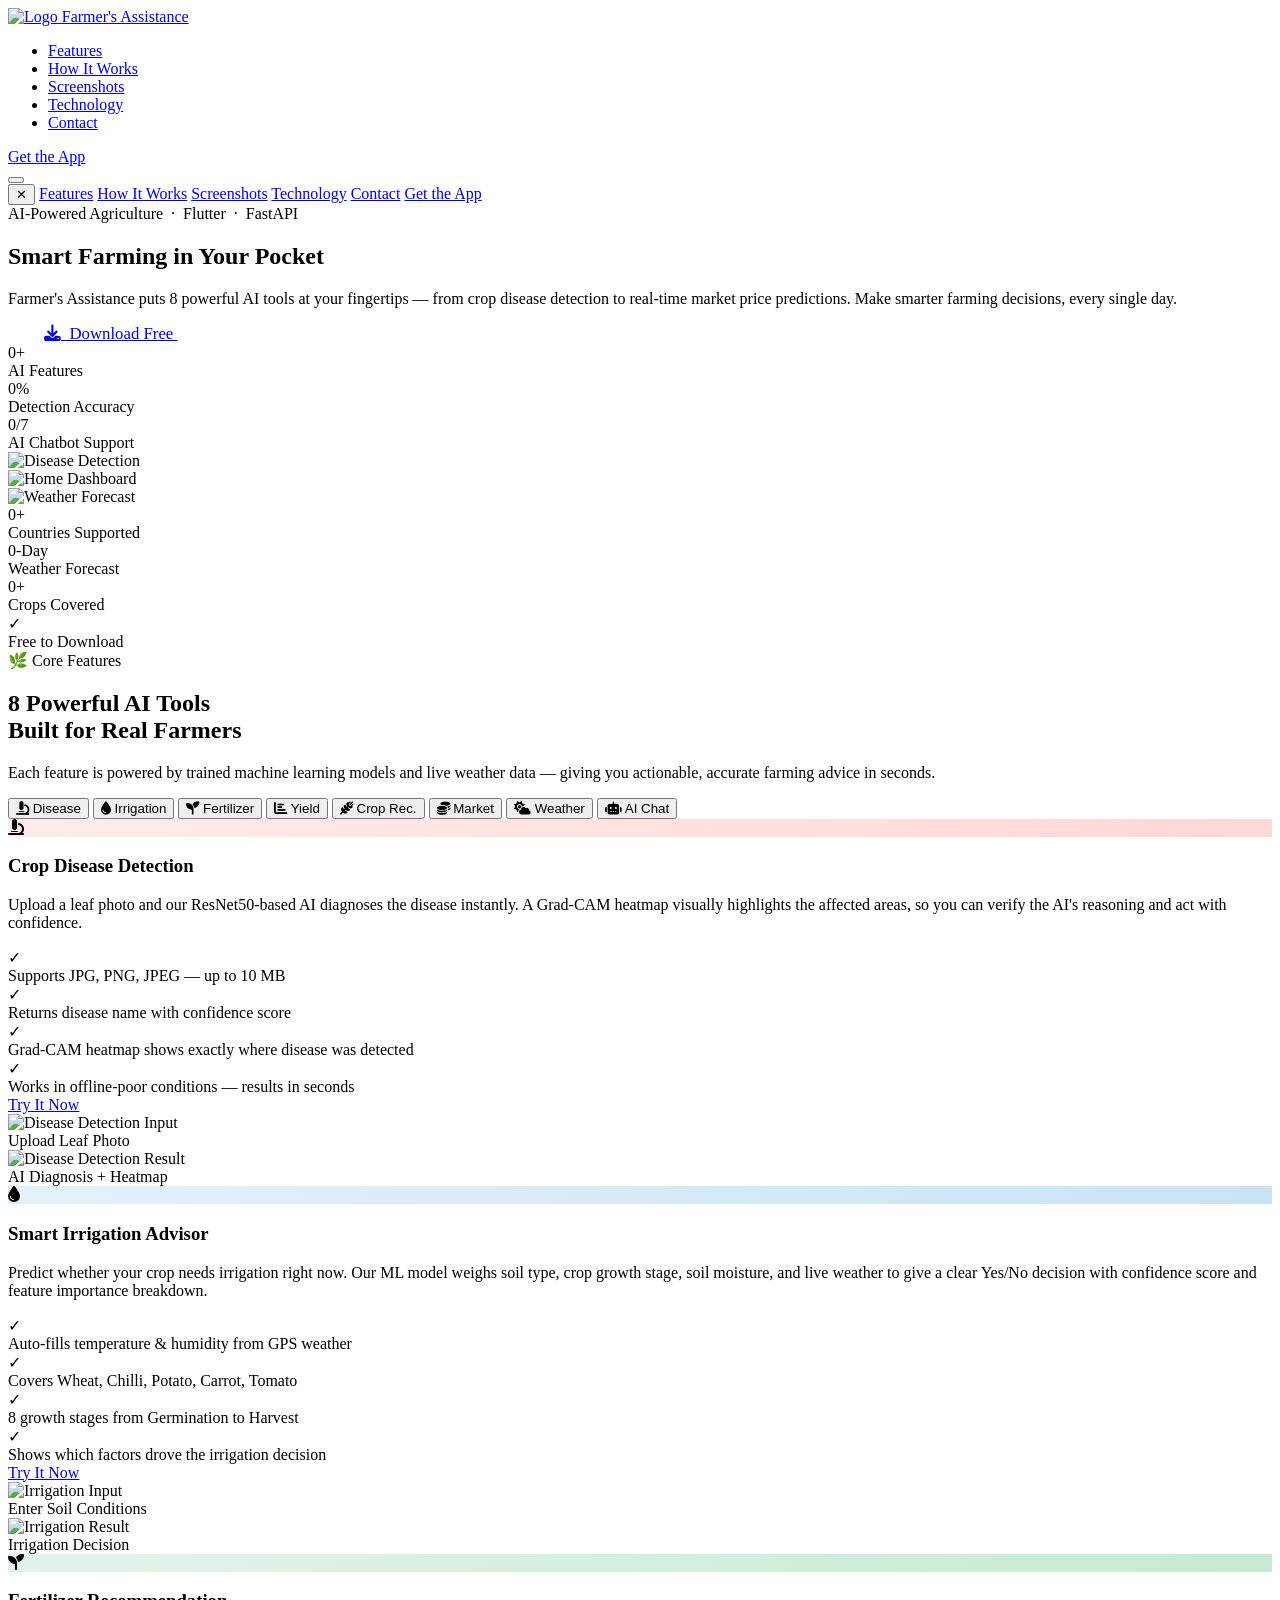
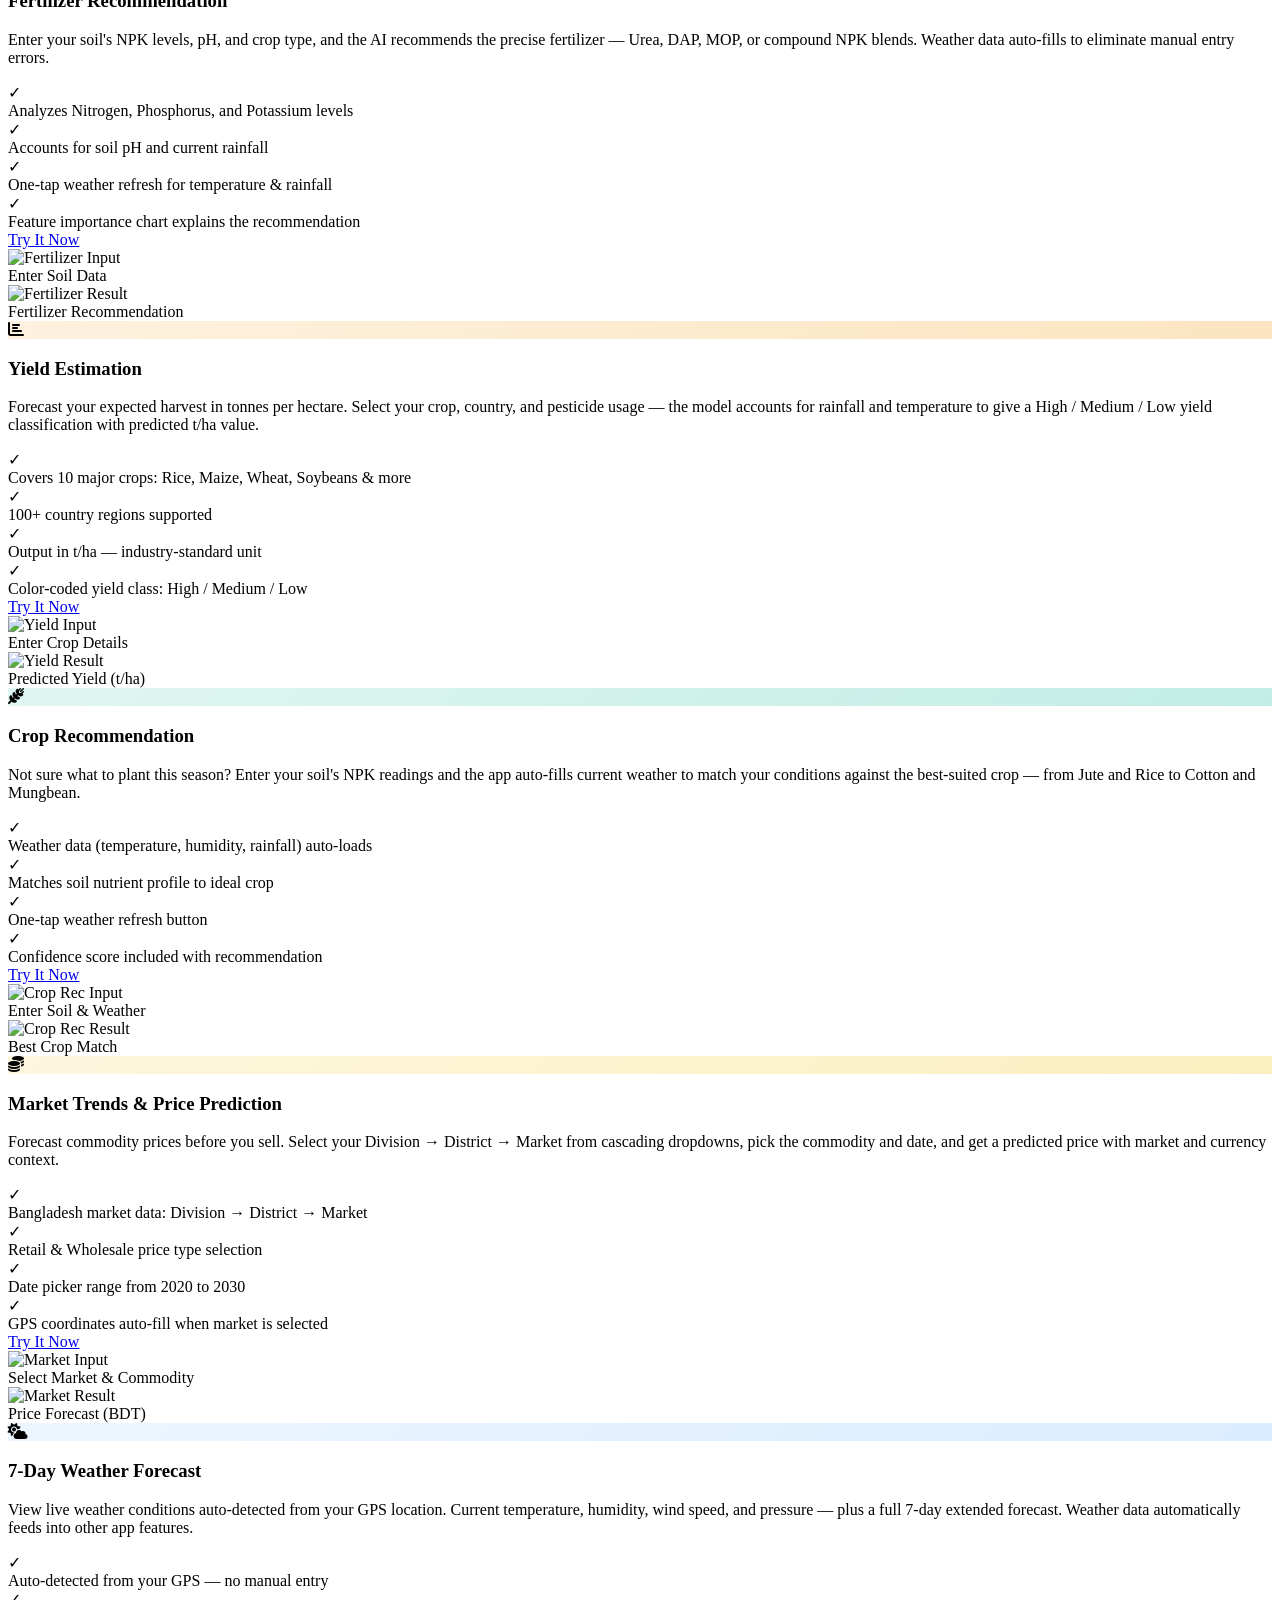
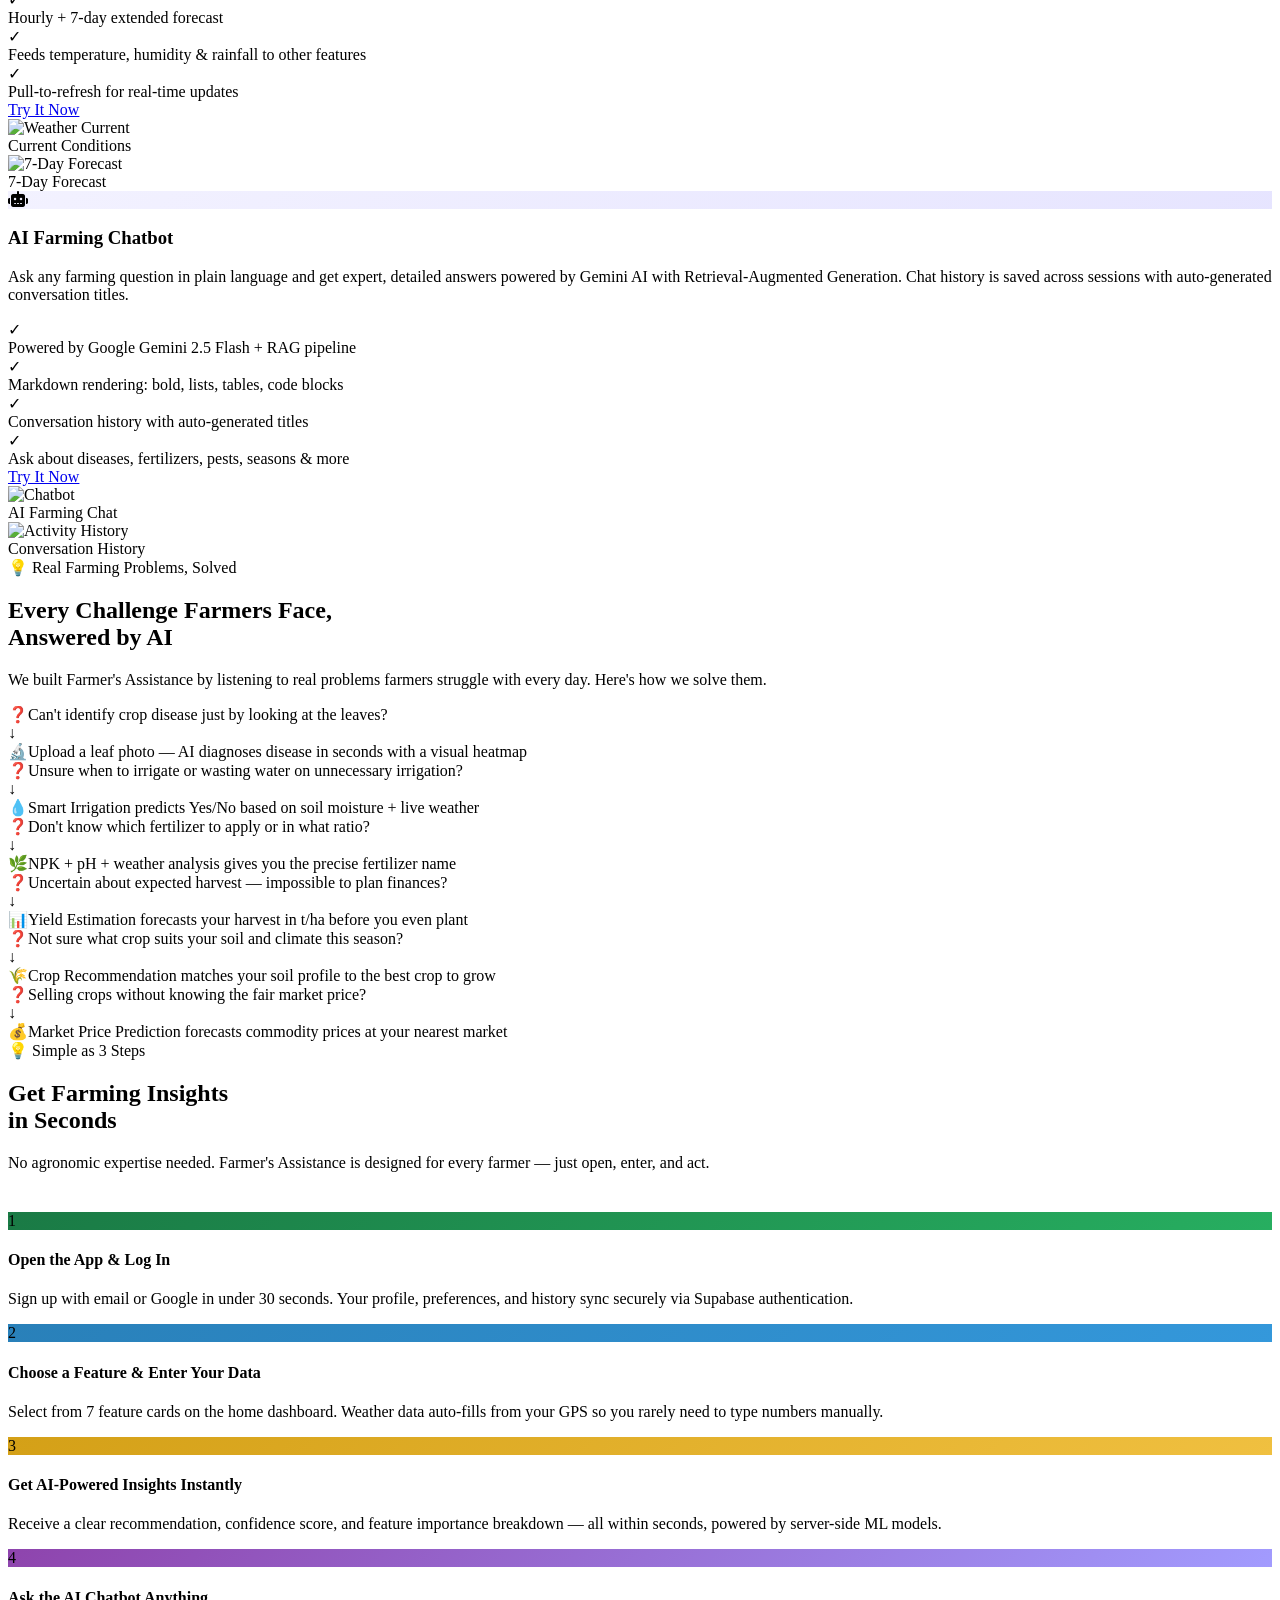
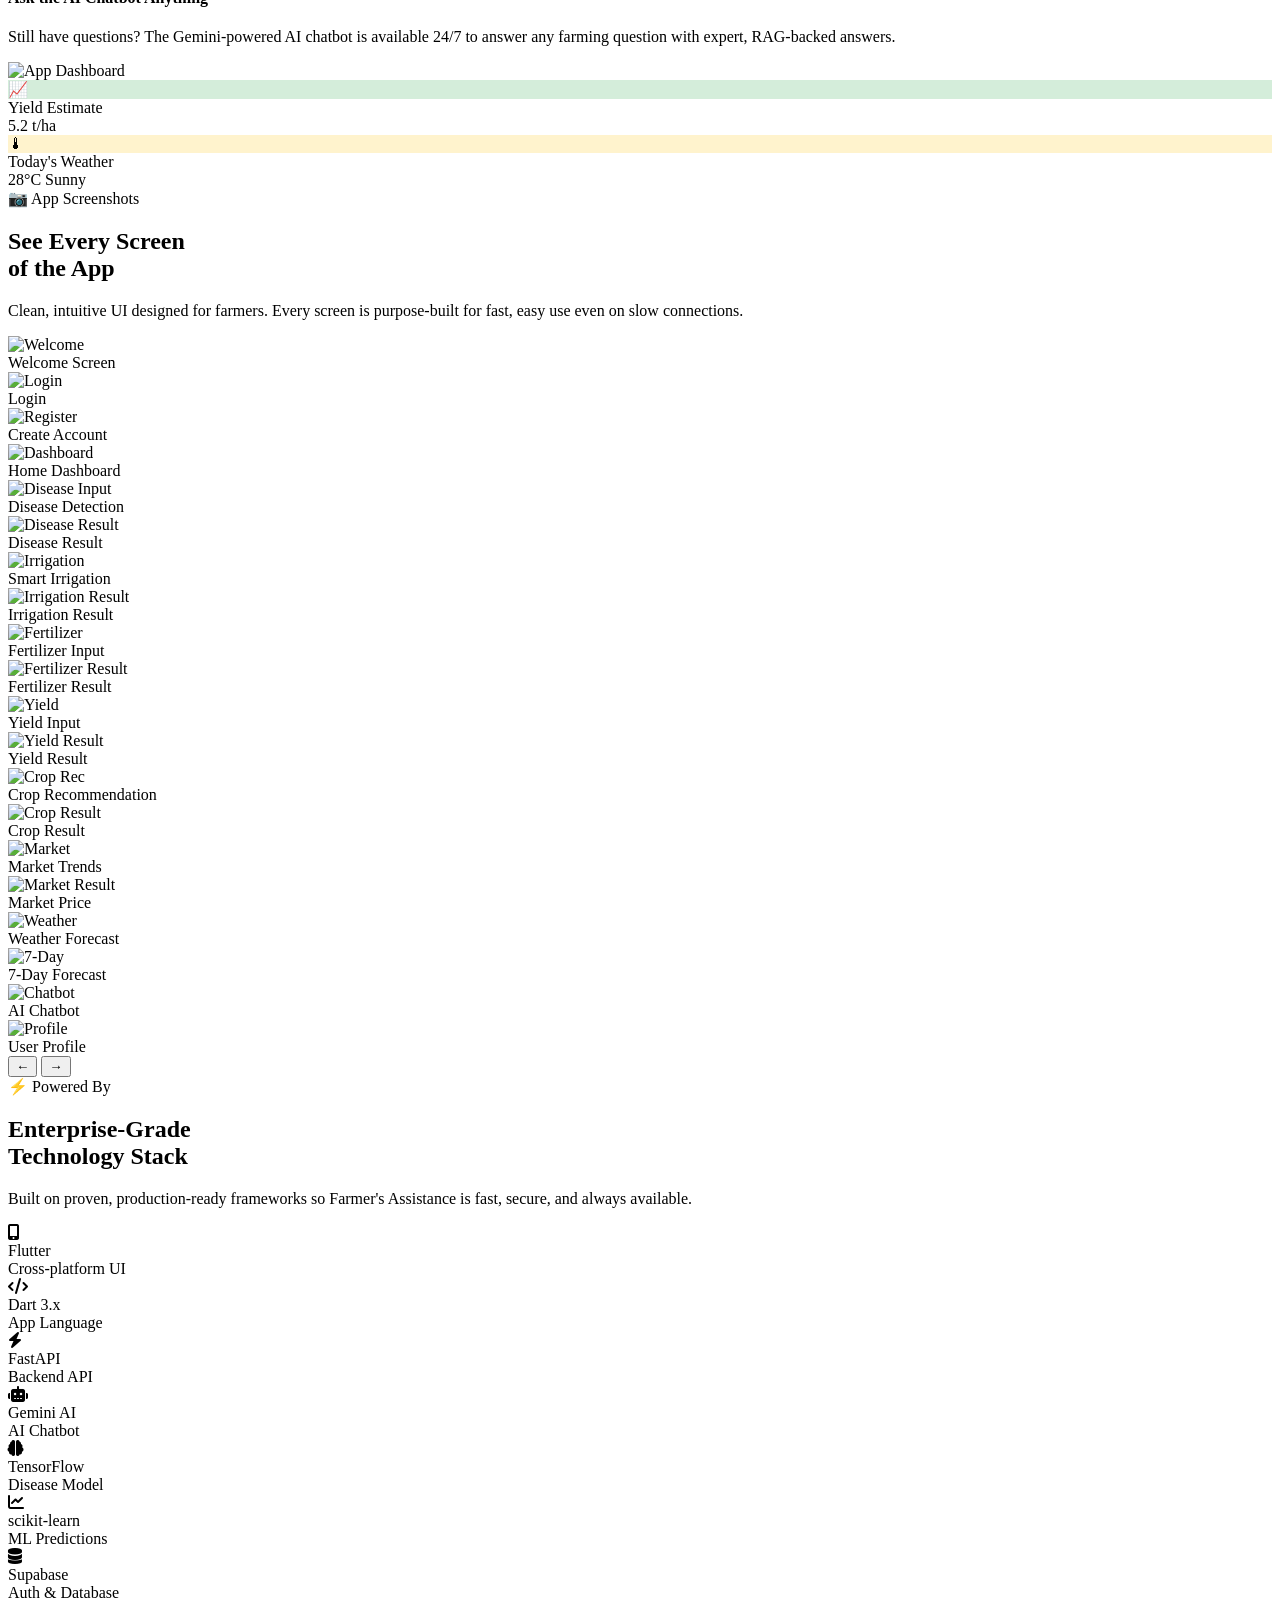
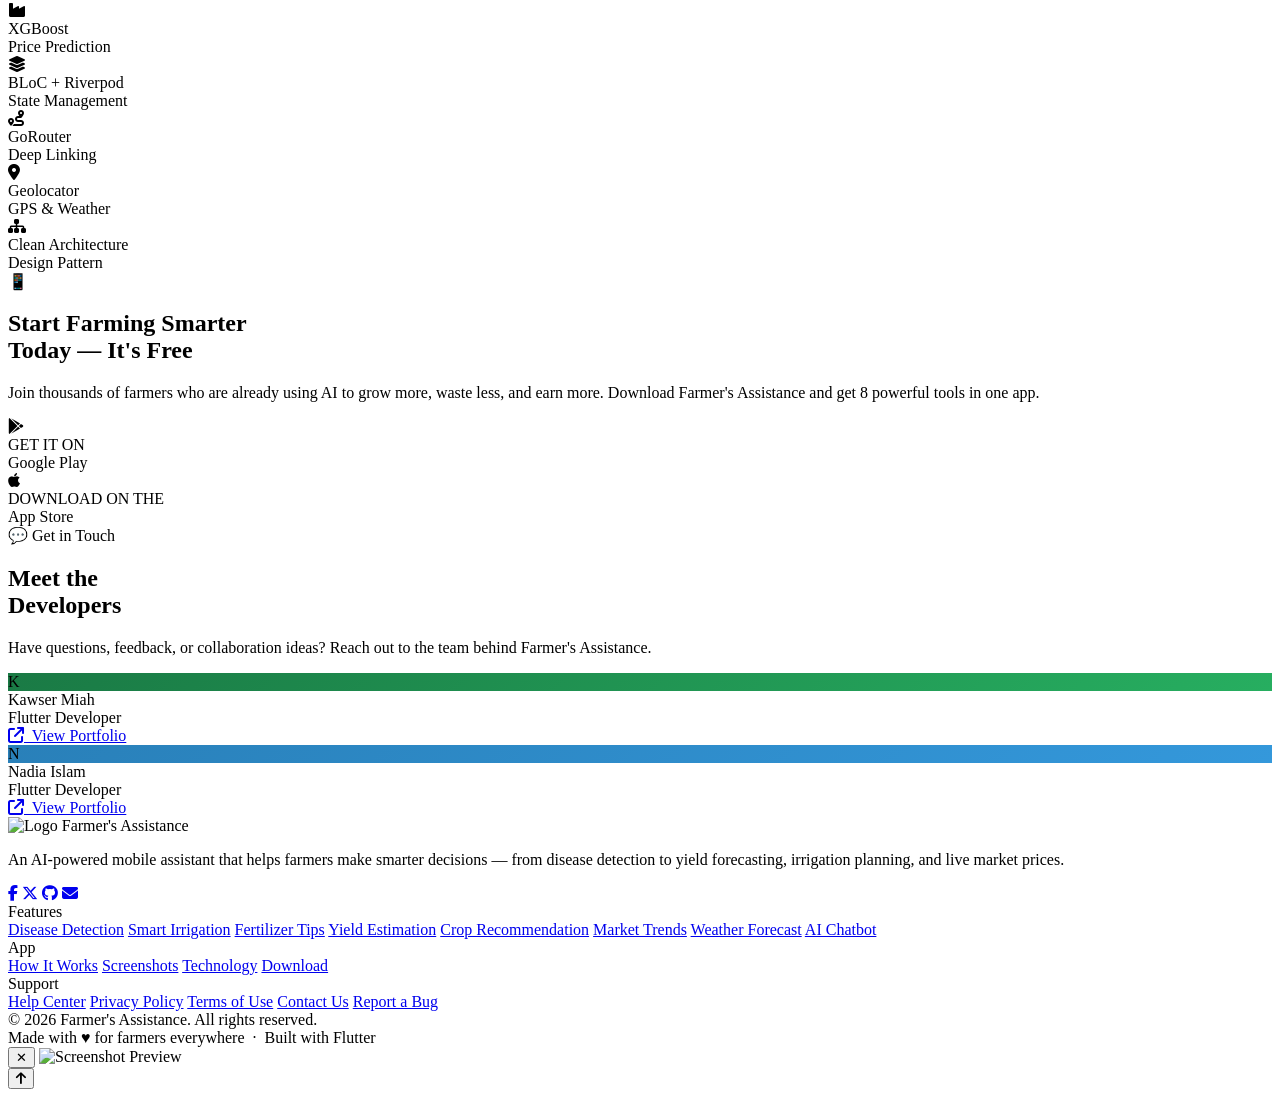
==== commit e5ee8960: "Add contact section with developer information and update navigation links" ====
--- a/src/index.html
+++ b/src/index.html
@@ -5,12 +5,12 @@
   <meta name="viewport" content="width=device-width, initial-scale=1.0" />
   <meta name="description" content="Farmer's Assistance — AI-powered mobile app for smart farming. Disease detection, irrigation, fertilizer, yield, crop & market insights powered by machine learning." />
   <title>Farmer's Assistance — AI-Powered Smart Farming App</title>
-  <link rel="icon" href="../assets/app_icon/app_icon.png" />
+  <link rel="icon" href="assets/app_icon/app_icon.png" />
   <link rel="preconnect" href="https://fonts.googleapis.com" />
   <link rel="preconnect" href="https://fonts.gstatic.com" crossorigin />
   <link href="https://fonts.googleapis.com/css2?family=Inter:wght@400;500;600;700;800;900&display=swap" rel="stylesheet" />
   <link rel="stylesheet" href="https://cdnjs.cloudflare.com/ajax/libs/font-awesome/6.7.2/css/all.min.css" crossorigin="anonymous" referrerpolicy="no-referrer" />
-  <link rel="stylesheet" href="css/style.css" />
+  <link rel="stylesheet" href="src/css/style.css" />
 </head>
 <body>
 
@@ -19,7 +19,7 @@
   <div class="container">
     <div class="nav-inner">
       <a href="#" class="nav-brand">
-        <img src="../assets/app_icon/app_icon.png" alt="Logo" class="nav-logo" />
+        <img src="assets/app_icon/app_icon.png" alt="Logo" class="nav-logo" />
         <span class="nav-name">Farmer's Assistance</span>
       </a>
       <ul class="nav-links">
@@ -27,6 +27,7 @@
         <li><a href="#how-it-works">How It Works</a></li>
         <li><a href="#gallery">Screenshots</a></li>
         <li><a href="#tech">Technology</a></li>
+        <li><a href="#contact">Contact</a></li>
       </ul>
       <div class="nav-cta">
         <a href="#cta" class="btn btn-primary">Get the App</a>
@@ -45,6 +46,7 @@
   <a href="#how-it-works">How It Works</a>
   <a href="#gallery">Screenshots</a>
   <a href="#tech">Technology</a>
+  <a href="#contact">Contact</a>
   <a href="#cta" class="btn btn-primary">Get the App</a>
 </div>
 
@@ -97,13 +99,13 @@
         <div class="hero-glow"></div>
         <div class="phone-showcase">
           <div class="phone-frame side side-left">
-            <img src="../assets/image/disease_detection_result.jpeg" alt="Disease Detection" loading="lazy" />
+            <img src="assets/image/disease_detection_result.jpeg" alt="Disease Detection" loading="lazy" />
           </div>
           <div class="phone-frame main">
-            <img src="../assets/image/home_dashboard.jpeg" alt="Home Dashboard" />
+            <img src="assets/image/home_dashboard.jpeg" alt="Home Dashboard" />
           </div>
           <div class="phone-frame side side-right">
-            <img src="../assets/image/weather_forecast.jpeg" alt="Weather Forecast" loading="lazy" />
+            <img src="assets/image/weather_forecast.jpeg" alt="Weather Forecast" loading="lazy" />
           </div>
         </div>
       </div>
@@ -172,12 +174,12 @@
         <a href="#cta" class="btn btn-primary">Try It Now</a>
       </div>
       <div class="feat-screenshots">
-        <div class="feat-screen-card" data-lightbox="../assets/image/disease_detection_input.jpeg" style="cursor:zoom-in;">
-          <img src="../assets/image/disease_detection_input.jpeg" alt="Disease Detection Input" loading="lazy" />
+        <div class="feat-screen-card" data-lightbox="assets/image/disease_detection_input.jpeg" style="cursor:zoom-in;">
+          <img src="assets/image/disease_detection_input.jpeg" alt="Disease Detection Input" loading="lazy" />
           <div class="feat-screen-label">Upload Leaf Photo</div>
         </div>
-        <div class="feat-screen-card" data-lightbox="../assets/image/disease_detection_result.jpeg" style="cursor:zoom-in;">
-          <img src="../assets/image/disease_detection_result.jpeg" alt="Disease Detection Result" loading="lazy" />
+        <div class="feat-screen-card" data-lightbox="assets/image/disease_detection_result.jpeg" style="cursor:zoom-in;">
+          <img src="assets/image/disease_detection_result.jpeg" alt="Disease Detection Result" loading="lazy" />
           <div class="feat-screen-label">AI Diagnosis + Heatmap</div>
         </div>
       </div>
@@ -198,12 +200,12 @@
         <a href="#cta" class="btn btn-primary">Try It Now</a>
       </div>
       <div class="feat-screenshots">
-        <div class="feat-screen-card" data-lightbox="../assets/image/smart_irrigation_input.jpeg" style="cursor:zoom-in;">
-          <img src="../assets/image/smart_irrigation_input.jpeg" alt="Irrigation Input" loading="lazy" />
+        <div class="feat-screen-card" data-lightbox="assets/image/smart_irrigation_input.jpeg" style="cursor:zoom-in;">
+          <img src="assets/image/smart_irrigation_input.jpeg" alt="Irrigation Input" loading="lazy" />
           <div class="feat-screen-label">Enter Soil Conditions</div>
         </div>
-        <div class="feat-screen-card" data-lightbox="../assets/image/smart_irrigation_result.jpeg" style="cursor:zoom-in;">
-          <img src="../assets/image/smart_irrigation_result.jpeg" alt="Irrigation Result" loading="lazy" />
+        <div class="feat-screen-card" data-lightbox="assets/image/smart_irrigation_result.jpeg" style="cursor:zoom-in;">
+          <img src="assets/image/smart_irrigation_result.jpeg" alt="Irrigation Result" loading="lazy" />
           <div class="feat-screen-label">Irrigation Decision</div>
         </div>
       </div>
@@ -224,12 +226,12 @@
         <a href="#cta" class="btn btn-primary">Try It Now</a>
       </div>
       <div class="feat-screenshots">
-        <div class="feat-screen-card" data-lightbox="../assets/image/fertilizer_recommendation_input.jpeg" style="cursor:zoom-in;">
-          <img src="../assets/image/fertilizer_recommendation_input.jpeg" alt="Fertilizer Input" loading="lazy" />
+        <div class="feat-screen-card" data-lightbox="assets/image/fertilizer_recommendation_input.jpeg" style="cursor:zoom-in;">
+          <img src="assets/image/fertilizer_recommendation_input.jpeg" alt="Fertilizer Input" loading="lazy" />
           <div class="feat-screen-label">Enter Soil Data</div>
         </div>
-        <div class="feat-screen-card" data-lightbox="../assets/image/fertilizer_recommendation_result.jpeg" style="cursor:zoom-in;">
-          <img src="../assets/image/fertilizer_recommendation_result.jpeg" alt="Fertilizer Result" loading="lazy" />
+        <div class="feat-screen-card" data-lightbox="assets/image/fertilizer_recommendation_result.jpeg" style="cursor:zoom-in;">
+          <img src="assets/image/fertilizer_recommendation_result.jpeg" alt="Fertilizer Result" loading="lazy" />
           <div class="feat-screen-label">Fertilizer Recommendation</div>
         </div>
       </div>
@@ -250,12 +252,12 @@
         <a href="#cta" class="btn btn-primary">Try It Now</a>
       </div>
       <div class="feat-screenshots">
-        <div class="feat-screen-card" data-lightbox="../assets/image/yield_estimate_input.jpeg" style="cursor:zoom-in;">
-          <img src="../assets/image/yield_estimate_input.jpeg" alt="Yield Input" loading="lazy" />
+        <div class="feat-screen-card" data-lightbox="assets/image/yield_estimate_input.jpeg" style="cursor:zoom-in;">
+          <img src="assets/image/yield_estimate_input.jpeg" alt="Yield Input" loading="lazy" />
           <div class="feat-screen-label">Enter Crop Details</div>
         </div>
-        <div class="feat-screen-card" data-lightbox="../assets/image/yield_estimate_result.jpeg" style="cursor:zoom-in;">
-          <img src="../assets/image/yield_estimate_result.jpeg" alt="Yield Result" loading="lazy" />
+        <div class="feat-screen-card" data-lightbox="assets/image/yield_estimate_result.jpeg" style="cursor:zoom-in;">
+          <img src="assets/image/yield_estimate_result.jpeg" alt="Yield Result" loading="lazy" />
           <div class="feat-screen-label">Predicted Yield (t/ha)</div>
         </div>
       </div>
@@ -276,12 +278,12 @@
         <a href="#cta" class="btn btn-primary">Try It Now</a>
       </div>
       <div class="feat-screenshots">
-        <div class="feat-screen-card" data-lightbox="../assets/image/crop_recommendation_input.jpeg" style="cursor:zoom-in;">
-          <img src="../assets/image/crop_recommendation_input.jpeg" alt="Crop Rec Input" loading="lazy" />
+        <div class="feat-screen-card" data-lightbox="assets/image/crop_recommendation_input.jpeg" style="cursor:zoom-in;">
+          <img src="assets/image/crop_recommendation_input.jpeg" alt="Crop Rec Input" loading="lazy" />
           <div class="feat-screen-label">Enter Soil & Weather</div>
         </div>
-        <div class="feat-screen-card" data-lightbox="../assets/image/crop_recommendation_result.jpeg" style="cursor:zoom-in;">
-          <img src="../assets/image/crop_recommendation_result.jpeg" alt="Crop Rec Result" loading="lazy" />
+        <div class="feat-screen-card" data-lightbox="assets/image/crop_recommendation_result.jpeg" style="cursor:zoom-in;">
+          <img src="assets/image/crop_recommendation_result.jpeg" alt="Crop Rec Result" loading="lazy" />
           <div class="feat-screen-label">Best Crop Match</div>
         </div>
       </div>
@@ -302,12 +304,12 @@
         <a href="#cta" class="btn btn-primary">Try It Now</a>
       </div>
       <div class="feat-screenshots">
-        <div class="feat-screen-card" data-lightbox="../assets/image/market_trends_input.jpeg" style="cursor:zoom-in;">
-          <img src="../assets/image/market_trends_input.jpeg" alt="Market Input" loading="lazy" />
+        <div class="feat-screen-card" data-lightbox="assets/image/market_trends_input.jpeg" style="cursor:zoom-in;">
+          <img src="assets/image/market_trends_input.jpeg" alt="Market Input" loading="lazy" />
           <div class="feat-screen-label">Select Market & Commodity</div>
         </div>
-        <div class="feat-screen-card" data-lightbox="../assets/image/market_trends_result.jpeg" style="cursor:zoom-in;">
-          <img src="../assets/image/market_trends_result.jpeg" alt="Market Result" loading="lazy" />
+        <div class="feat-screen-card" data-lightbox="assets/image/market_trends_result.jpeg" style="cursor:zoom-in;">
+          <img src="assets/image/market_trends_result.jpeg" alt="Market Result" loading="lazy" />
           <div class="feat-screen-label">Price Forecast (BDT)</div>
         </div>
       </div>
@@ -328,12 +330,12 @@
         <a href="#cta" class="btn btn-primary">Try It Now</a>
       </div>
       <div class="feat-screenshots">
-        <div class="feat-screen-card" data-lightbox="../assets/image/weather_forecast.jpeg" style="cursor:zoom-in;">
-          <img src="../assets/image/weather_forecast.jpeg" alt="Weather Current" loading="lazy" />
+        <div class="feat-screen-card" data-lightbox="assets/image/weather_forecast.jpeg" style="cursor:zoom-in;">
+          <img src="assets/image/weather_forecast.jpeg" alt="Weather Current" loading="lazy" />
           <div class="feat-screen-label">Current Conditions</div>
         </div>
-        <div class="feat-screen-card" data-lightbox="../assets/image/weather_7day_forecast.jpeg" style="cursor:zoom-in;">
-          <img src="../assets/image/weather_7day_forecast.jpeg" alt="7-Day Forecast" loading="lazy" />
+        <div class="feat-screen-card" data-lightbox="assets/image/weather_7day_forecast.jpeg" style="cursor:zoom-in;">
+          <img src="assets/image/weather_7day_forecast.jpeg" alt="7-Day Forecast" loading="lazy" />
           <div class="feat-screen-label">7-Day Forecast</div>
         </div>
       </div>
@@ -354,12 +356,12 @@
         <a href="#cta" class="btn btn-primary">Try It Now</a>
       </div>
       <div class="feat-screenshots">
-        <div class="feat-screen-card" data-lightbox="../assets/image/chatbot_screen.jpeg" style="cursor:zoom-in;">
-          <img src="../assets/image/chatbot_screen.jpeg" alt="Chatbot" loading="lazy" />
+        <div class="feat-screen-card" data-lightbox="assets/image/chatbot_screen.jpeg" style="cursor:zoom-in;">
+          <img src="assets/image/chatbot_screen.jpeg" alt="Chatbot" loading="lazy" />
           <div class="feat-screen-label">AI Farming Chat</div>
         </div>
-        <div class="feat-screen-card" data-lightbox="../assets/image/activity_history.jpeg" style="cursor:zoom-in;">
-          <img src="../assets/image/activity_history.jpeg" alt="Activity History" loading="lazy" />
+        <div class="feat-screen-card" data-lightbox="assets/image/activity_history.jpeg" style="cursor:zoom-in;">
+          <img src="assets/image/activity_history.jpeg" alt="Activity History" loading="lazy" />
           <div class="feat-screen-label">Conversation History</div>
         </div>
       </div>
@@ -459,7 +461,7 @@
       <div class="how-visual fade-up">
         <div class="how-bg-circle"></div>
         <div class="dashboard-preview">
-          <img src="../assets/image/home_dashboard.jpeg" alt="App Dashboard" />
+          <img src="assets/image/home_dashboard.jpeg" alt="App Dashboard" />
         </div>
         <div class="floating-card card-1">
           <div class="fc-icon" style="background:#d4edda;">&#128200;</div>
@@ -491,84 +493,84 @@
     </div>
     <div class="gallery-slider-wrap fade-up">
       <div class="gallery-track">
-        <div class="gallery-slide" data-lightbox="../assets/image/welcome_screen.jpeg">
-          <img src="../assets/image/welcome_screen.jpeg" alt="Welcome" loading="lazy" />
+        <div class="gallery-slide" data-lightbox="assets/image/welcome_screen.jpeg">
+          <img src="assets/image/welcome_screen.jpeg" alt="Welcome" loading="lazy" />
           <div class="gallery-slide-label">Welcome Screen</div>
         </div>
-        <div class="gallery-slide" data-lightbox="../assets/image/login_screen.jpeg">
-          <img src="../assets/image/login_screen.jpeg" alt="Login" loading="lazy" />
+        <div class="gallery-slide" data-lightbox="assets/image/login_screen.jpeg">
+          <img src="assets/image/login_screen.jpeg" alt="Login" loading="lazy" />
           <div class="gallery-slide-label">Login</div>
         </div>
-        <div class="gallery-slide" data-lightbox="../assets/image/register_screen.jpeg">
-          <img src="../assets/image/register_screen.jpeg" alt="Register" loading="lazy" />
+        <div class="gallery-slide" data-lightbox="assets/image/register_screen.jpeg">
+          <img src="assets/image/register_screen.jpeg" alt="Register" loading="lazy" />
           <div class="gallery-slide-label">Create Account</div>
         </div>
-        <div class="gallery-slide" data-lightbox="../assets/image/home_dashboard.jpeg">
-          <img src="../assets/image/home_dashboard.jpeg" alt="Dashboard" loading="lazy" />
+        <div class="gallery-slide" data-lightbox="assets/image/home_dashboard.jpeg">
+          <img src="assets/image/home_dashboard.jpeg" alt="Dashboard" loading="lazy" />
           <div class="gallery-slide-label">Home Dashboard</div>
         </div>
-        <div class="gallery-slide" data-lightbox="../assets/image/disease_detection_input.jpeg">
-          <img src="../assets/image/disease_detection_input.jpeg" alt="Disease Input" loading="lazy" />
+        <div class="gallery-slide" data-lightbox="assets/image/disease_detection_input.jpeg">
+          <img src="assets/image/disease_detection_input.jpeg" alt="Disease Input" loading="lazy" />
           <div class="gallery-slide-label">Disease Detection</div>
         </div>
-        <div class="gallery-slide" data-lightbox="../assets/image/disease_detection_result.jpeg">
-          <img src="../assets/image/disease_detection_result.jpeg" alt="Disease Result" loading="lazy" />
+        <div class="gallery-slide" data-lightbox="assets/image/disease_detection_result.jpeg">
+          <img src="assets/image/disease_detection_result.jpeg" alt="Disease Result" loading="lazy" />
           <div class="gallery-slide-label">Disease Result</div>
         </div>
-        <div class="gallery-slide" data-lightbox="../assets/image/smart_irrigation_input.jpeg">
-          <img src="../assets/image/smart_irrigation_input.jpeg" alt="Irrigation" loading="lazy" />
+        <div class="gallery-slide" data-lightbox="assets/image/smart_irrigation_input.jpeg">
+          <img src="assets/image/smart_irrigation_input.jpeg" alt="Irrigation" loading="lazy" />
           <div class="gallery-slide-label">Smart Irrigation</div>
         </div>
-        <div class="gallery-slide" data-lightbox="../assets/image/smart_irrigation_result.jpeg">
-          <img src="../assets/image/smart_irrigation_result.jpeg" alt="Irrigation Result" loading="lazy" />
+        <div class="gallery-slide" data-lightbox="assets/image/smart_irrigation_result.jpeg">
+          <img src="assets/image/smart_irrigation_result.jpeg" alt="Irrigation Result" loading="lazy" />
           <div class="gallery-slide-label">Irrigation Result</div>
         </div>
-        <div class="gallery-slide" data-lightbox="../assets/image/fertilizer_recommendation_input.jpeg">
-          <img src="../assets/image/fertilizer_recommendation_input.jpeg" alt="Fertilizer" loading="lazy" />
+        <div class="gallery-slide" data-lightbox="assets/image/fertilizer_recommendation_input.jpeg">
+          <img src="assets/image/fertilizer_recommendation_input.jpeg" alt="Fertilizer" loading="lazy" />
           <div class="gallery-slide-label">Fertilizer Input</div>
         </div>
-        <div class="gallery-slide" data-lightbox="../assets/image/fertilizer_recommendation_result.jpeg">
-          <img src="../assets/image/fertilizer_recommendation_result.jpeg" alt="Fertilizer Result" loading="lazy" />
+        <div class="gallery-slide" data-lightbox="assets/image/fertilizer_recommendation_result.jpeg">
+          <img src="assets/image/fertilizer_recommendation_result.jpeg" alt="Fertilizer Result" loading="lazy" />
           <div class="gallery-slide-label">Fertilizer Result</div>
         </div>
-        <div class="gallery-slide" data-lightbox="../assets/image/yield_estimate_input.jpeg">
-          <img src="../assets/image/yield_estimate_input.jpeg" alt="Yield" loading="lazy" />
+        <div class="gallery-slide" data-lightbox="assets/image/yield_estimate_input.jpeg">
+          <img src="assets/image/yield_estimate_input.jpeg" alt="Yield" loading="lazy" />
           <div class="gallery-slide-label">Yield Input</div>
         </div>
-        <div class="gallery-slide" data-lightbox="../assets/image/yield_estimate_result.jpeg">
-          <img src="../assets/image/yield_estimate_result.jpeg" alt="Yield Result" loading="lazy" />
+        <div class="gallery-slide" data-lightbox="assets/image/yield_estimate_result.jpeg">
+          <img src="assets/image/yield_estimate_result.jpeg" alt="Yield Result" loading="lazy" />
           <div class="gallery-slide-label">Yield Result</div>
         </div>
-        <div class="gallery-slide" data-lightbox="../assets/image/crop_recommendation_input.jpeg">
-          <img src="../assets/image/crop_recommendation_input.jpeg" alt="Crop Rec" loading="lazy" />
+        <div class="gallery-slide" data-lightbox="assets/image/crop_recommendation_input.jpeg">
+          <img src="assets/image/crop_recommendation_input.jpeg" alt="Crop Rec" loading="lazy" />
           <div class="gallery-slide-label">Crop Recommendation</div>
         </div>
-        <div class="gallery-slide" data-lightbox="../assets/image/crop_recommendation_result.jpeg">
-          <img src="../assets/image/crop_recommendation_result.jpeg" alt="Crop Result" loading="lazy" />
+        <div class="gallery-slide" data-lightbox="assets/image/crop_recommendation_result.jpeg">
+          <img src="assets/image/crop_recommendation_result.jpeg" alt="Crop Result" loading="lazy" />
           <div class="gallery-slide-label">Crop Result</div>
         </div>
-        <div class="gallery-slide" data-lightbox="../assets/image/market_trends_input.jpeg">
-          <img src="../assets/image/market_trends_input.jpeg" alt="Market" loading="lazy" />
+        <div class="gallery-slide" data-lightbox="assets/image/market_trends_input.jpeg">
+          <img src="assets/image/market_trends_input.jpeg" alt="Market" loading="lazy" />
           <div class="gallery-slide-label">Market Trends</div>
         </div>
-        <div class="gallery-slide" data-lightbox="../assets/image/market_trends_result.jpeg">
-          <img src="../assets/image/market_trends_result.jpeg" alt="Market Result" loading="lazy" />
+        <div class="gallery-slide" data-lightbox="assets/image/market_trends_result.jpeg">
+          <img src="assets/image/market_trends_result.jpeg" alt="Market Result" loading="lazy" />
           <div class="gallery-slide-label">Market Price</div>
         </div>
-        <div class="gallery-slide" data-lightbox="../assets/image/weather_forecast.jpeg">
-          <img src="../assets/image/weather_forecast.jpeg" alt="Weather" loading="lazy" />
+        <div class="gallery-slide" data-lightbox="assets/image/weather_forecast.jpeg">
+          <img src="assets/image/weather_forecast.jpeg" alt="Weather" loading="lazy" />
           <div class="gallery-slide-label">Weather Forecast</div>
         </div>
-        <div class="gallery-slide" data-lightbox="../assets/image/weather_7day_forecast.jpeg">
-          <img src="../assets/image/weather_7day_forecast.jpeg" alt="7-Day" loading="lazy" />
+        <div class="gallery-slide" data-lightbox="assets/image/weather_7day_forecast.jpeg">
+          <img src="assets/image/weather_7day_forecast.jpeg" alt="7-Day" loading="lazy" />
           <div class="gallery-slide-label">7-Day Forecast</div>
         </div>
-        <div class="gallery-slide" data-lightbox="../assets/image/chatbot_screen.jpeg">
-          <img src="../assets/image/chatbot_screen.jpeg" alt="Chatbot" loading="lazy" />
+        <div class="gallery-slide" data-lightbox="assets/image/chatbot_screen.jpeg">
+          <img src="assets/image/chatbot_screen.jpeg" alt="Chatbot" loading="lazy" />
           <div class="gallery-slide-label">AI Chatbot</div>
         </div>
-        <div class="gallery-slide" data-lightbox="../assets/image/user_profile.jpeg">
-          <img src="../assets/image/user_profile.jpeg" alt="Profile" loading="lazy" />
+        <div class="gallery-slide" data-lightbox="assets/image/user_profile.jpeg">
+          <img src="assets/image/user_profile.jpeg" alt="Profile" loading="lazy" />
           <div class="gallery-slide-label">User Profile</div>
         </div>
       </div>
@@ -696,13 +698,49 @@
   </div>
 </section>
 
+<!-- ===== CONTACT US ===== -->
+<section id="contact">
+  <div class="container">
+    <div class="contact-header fade-up">
+      <span class="section-badge">&#128172; Get in Touch</span>
+      <h2 class="section-title">Meet the<br><span>Developers</span></h2>
+      <p class="section-desc">Have questions, feedback, or collaboration ideas? Reach out to the team behind Farmer's Assistance.</p>
+    </div>
+    <div class="contact-cards fade-up">
+
+      <div class="contact-card">
+        <div class="contact-avatar" style="background:linear-gradient(135deg,#1a7a45,#27ae60);">K</div>
+        <div class="contact-info">
+          <div class="contact-name">Kawser Miah</div>
+          <div class="contact-role">Flutter Developer</div>
+        </div>
+        <a href="https://kawser.me" target="_blank" rel="noopener noreferrer" class="contact-link btn btn-primary">
+          <i class="fa-solid fa-arrow-up-right-from-square"></i>&nbsp; View Portfolio
+        </a>
+      </div>
+
+      <div class="contact-card">
+        <div class="contact-avatar" style="background:linear-gradient(135deg,#2980b9,#3498db);">N</div>
+        <div class="contact-info">
+          <div class="contact-name">Nadia Islam</div>
+          <div class="contact-role">Flutter Developer</div>
+        </div>
+        <a href="https://nadiaislam.me" target="_blank" rel="noopener noreferrer" class="contact-link btn btn-primary">
+          <i class="fa-solid fa-arrow-up-right-from-square"></i>&nbsp; View Portfolio
+        </a>
+      </div>
+
+    </div>
+  </div>
+</section>
+
 <!-- ===== FOOTER ===== -->
 <footer>
   <div class="container">
     <div class="footer-grid">
       <div class="footer-brand">
         <div class="footer-logo-wrap">
-          <img src="../assets/app_icon/app_icon.png" alt="Logo" class="footer-logo" />
+          <img src="assets/app_icon/app_icon.png" alt="Logo" class="footer-logo" />
           <span class="footer-brand-name">Farmer's Assistance</span>
         </div>
         <p class="footer-brand-desc">An AI-powered mobile assistant that helps farmers make smarter decisions — from disease detection to yield forecasting, irrigation planning, and live market prices.</p>
@@ -741,7 +779,7 @@
           <a href="#">Help Center</a>
           <a href="#">Privacy Policy</a>
           <a href="#">Terms of Use</a>
-          <a href="#">Contact Us</a>
+          <a href="#contact">Contact Us</a>
           <a href="#">Report a Bug</a>
         </div>
       </div>
@@ -762,6 +800,6 @@
 <!-- ===== BACK TO TOP ===== -->
 <button class="back-top" id="back-top" aria-label="Back to top"><i class="fa-solid fa-arrow-up"></i></button>
 
-<script src="js/main.js"></script>
+<script src="src/js/main.js"></script>
 </body>
 </html>
